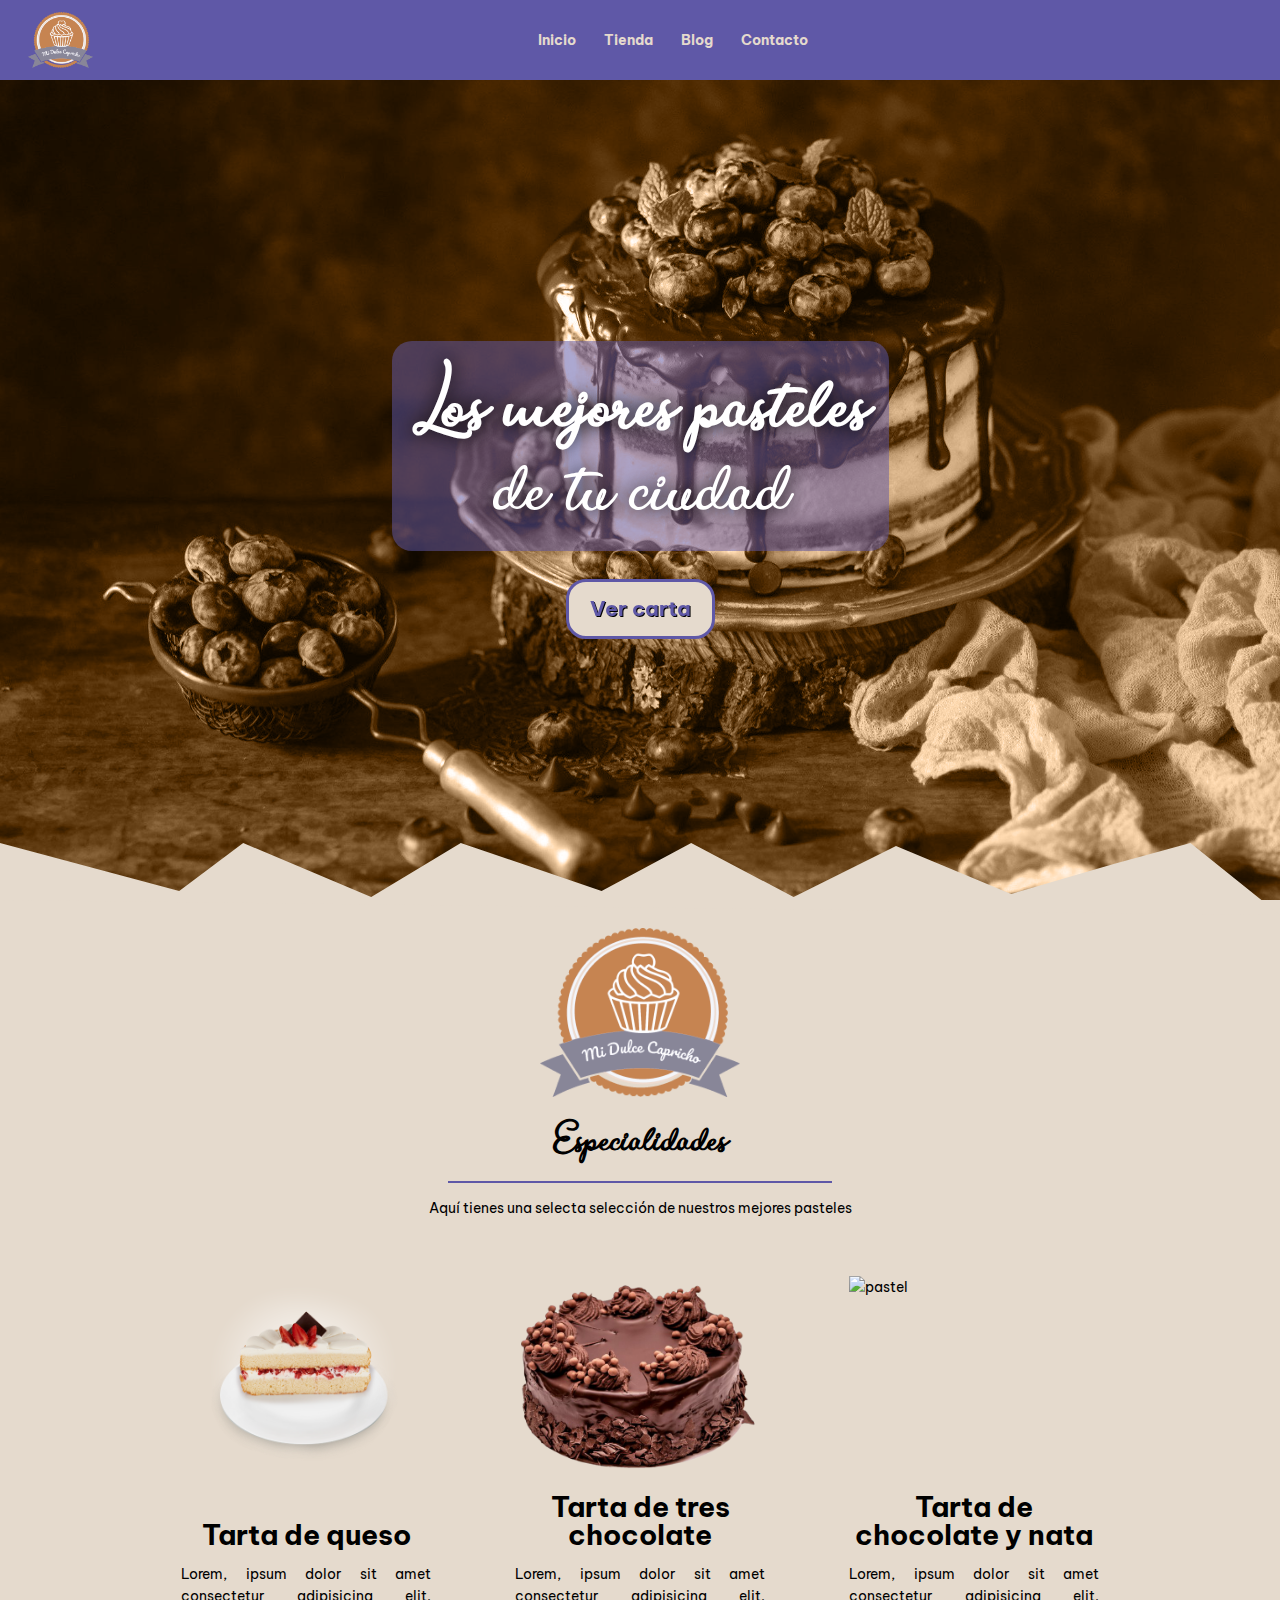
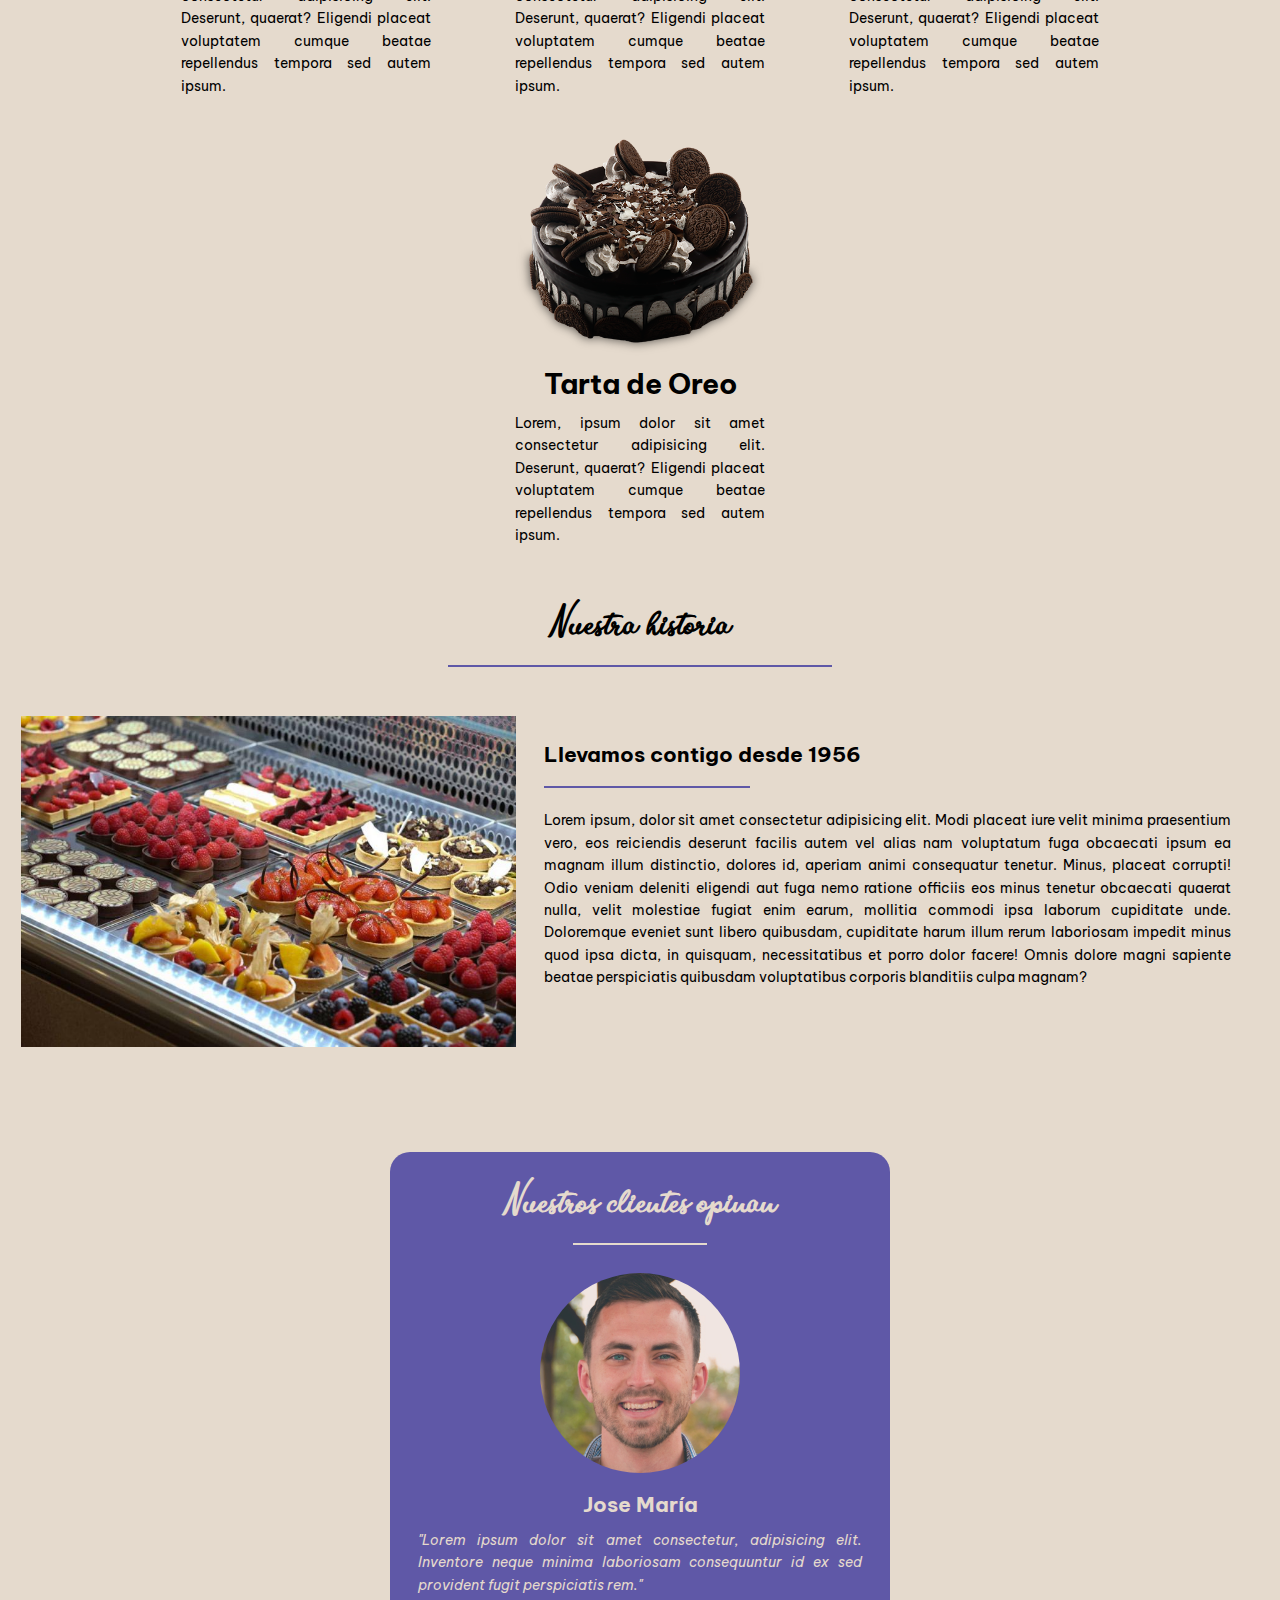
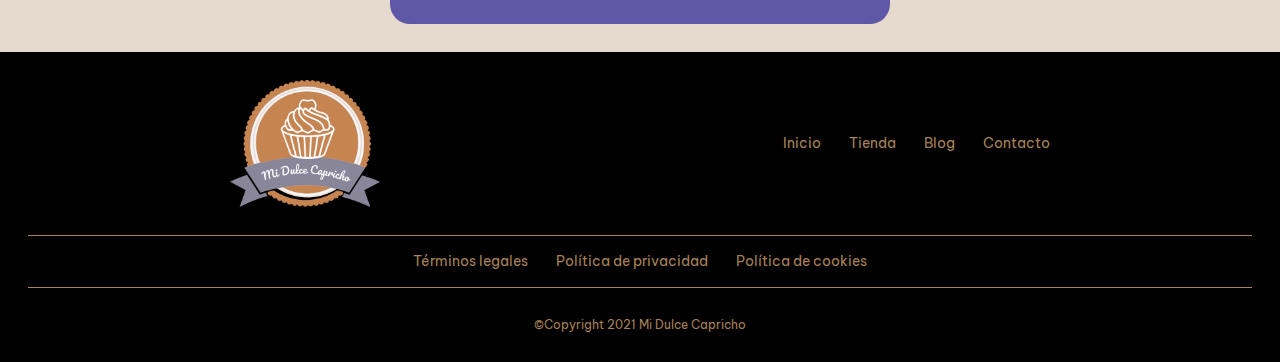
==== index.html @ 6b5871b7 "Add files via upload" ====
<!DOCTYPE html>
<html lang="es">
<head>
    <meta charset="UTF-8">
    <meta http-equiv="X-UA-Compatible" content="IE=edge">
    <meta name="viewport" content="width=device-width, initial-scale=1.0">
    <title>Mi Dulce Capricho - Los mejores pasteles de tu ciudad</title>
    <link rel="stylesheet" href="https://cdnjs.cloudflare.com/ajax/libs/font-awesome/6.0.0-beta3/css/all.min.css" integrity="sha512-Fo3rlrZj/k7ujTnHg4CGR2D7kSs0v4LLanw2qksYuRlEzO+tcaEPQogQ0KaoGN26/zrn20ImR1DfuLWnOo7aBA==" crossorigin="anonymous" referrerpolicy="no-referrer" />
    <link rel="stylesheet" href="css/style.css">
    <link rel="icon" href="assets/img/logo.png" type="image/png"/>
    <script type="text/javascript" src="js/app.js" defer></script>
</head>
<body>

    <!-- HEADER -->
    <header>
        <a href="#">
            <img src="assets/img/logo.png" alt="Logo de la web">
        </a> 
        <div class="hamburguesa">
            <span></span>
        </div>
        <nav>
            <ul>
                <li><a href="#">Inicio</a></li>
                <li><a href="paginas/tienda.html">Tienda</a></li>
                <li><a href="paginas/blog.html">Blog</a></li>
                <li><a href="paginas/contacto.html">Contacto</a></li>
            </ul>
        </nav>
        <i class="fas fa-shopping-bag"></i>
    </header>

    <!-- MAIN -->
    <main>

        <!-- BANNER -->
        <section id="banner">
            <div id="contenido_banner">
                <div class="titulos">
                    <h1>Los mejores pasteles <span>de tu ciudad</span></h1>
                </div> 
                <a href="#">Ver carta</a>
            </div>
            <div class="slide1"></div>
            <div class="slide2"></div>
            <div class="slide3"></div>
        </section>

        <!-- ESPECIALIDADES -->
        <section id="especialidades">
            <div class="efectoBorde"></div>
            <img src="assets/img/logo.png" alt="logo">
            <h2>Especialidades</h2>
            <p>Aquí tienes una selecta selección de nuestros mejores pasteles</p>
            <div id="pasteles">
                <div class="pastel">
                    <img src="assets/img/png/pastel1.png" alt="pastel">
                    <h3>Tarta de queso</h3>
                    <p>Lorem, ipsum dolor sit amet consectetur adipisicing elit. Deserunt, quaerat? Eligendi placeat voluptatem cumque beatae repellendus tempora sed autem ipsum.</p>
                </div>
                <div class="pastel">
                    <img src="assets/img/png/pastel2.png" alt="pastel">
                    <h3>Tarta de tres chocolate</h3>
                    <p>Lorem, ipsum dolor sit amet consectetur adipisicing elit. Deserunt, quaerat? Eligendi placeat voluptatem cumque beatae repellendus tempora sed autem ipsum.</p>
                </div>
                <div class="pastel">
                    <img src="assets/img/png/pastel3.png" alt="pastel">
                    <h3>Tarta de chocolate y nata</h3>
                    <p>Lorem, ipsum dolor sit amet consectetur adipisicing elit. Deserunt, quaerat? Eligendi placeat voluptatem cumque beatae repellendus tempora sed autem ipsum.</p>
                </div>
                <div class="pastel">
                    <img src="assets/img/png/pastel4.png" alt="pastel">
                    <h3>Tarta de Oreo</h3>
                    <p>Lorem, ipsum dolor sit amet consectetur adipisicing elit. Deserunt, quaerat? Eligendi placeat voluptatem cumque beatae repellendus tempora sed autem ipsum.</p>
                </div>
            </div>
        </section>

        <!-- HISTORIA -->
        <section id="historia">
            <h2>Nuestra historia</h2>
            <div id="explicacionHistoria">
                <img src="assets/img/jpg/banner6.jpg" alt="pastelería por fuera">
                <div id="contenidoHistoria">
                    <h3>Llevamos contigo desde 1956</h3>
                    <p>Lorem ipsum, dolor sit amet consectetur adipisicing elit. Modi placeat iure velit minima praesentium vero, eos reiciendis deserunt facilis autem vel alias nam voluptatum fuga obcaecati ipsum ea magnam illum distinctio, dolores id, aperiam animi consequatur tenetur. Minus, placeat corrupti! Odio veniam deleniti eligendi aut fuga nemo ratione officiis eos minus tenetur obcaecati quaerat nulla, velit molestiae fugiat enim earum, mollitia commodi ipsa laborum cupiditate unde. Doloremque eveniet sunt libero quibusdam, cupiditate harum illum rerum laboriosam impedit minus quod ipsa dicta, in quisquam, necessitatibus et porro dolor facere! Omnis dolore magni sapiente beatae perspiciatis quibusdam voluptatibus corporis blanditiis culpa magnam?</p>
                </div>
            </div>
        </section>

        <!-- TESTIMONIOS -->
        <section id="testimonios">
            <div>
                <h2>Nuestros clientes opinan</h2>
                <div class="fotoCliente">
                    <i class="fas fa-caret-left"></i>
                    <img src="assets/img/jpg/cliente1.jpg" alt="cliente1">
                    <i class="fas fa-caret-right"></i>
                </div>
                <h3>Jose María</h3>
                <p>"Lorem ipsum dolor sit amet consectetur, adipisicing elit. Inventore neque minima laboriosam consequuntur id ex sed provident fugit perspiciatis rem."</p>
            </div>     
        </section>
    </main>

   <!-- FOOTER -->
   <footer>
    <div>
        <img src="assets/img/logo.png" alt="logo">
        <ul>
            <li><a href="#">Inicio</a></li>
            <li><a href="paginas/tienda.html">Tienda</a></li>
            <li><a href="paginas/blog.html">Blog</a></li>
            <li><a href="paginas/contacto.html">Contacto</a></li>
        </ul>
    </div>
    <div>
        <ul>
            <li><a href="#">Términos legales</a></li>
            <li><a href="#">Política de privacidad</a></li>
            <li><a href="#">Política de cookies</a></li>
        </ul>
    </div>
   <div>
       <small>&copy;Copyright 2021 Mi Dulce Capricho</small>
   </div>
</footer>
</body>
</html>
---- css/style.css ----
/* IMPORTACION */
@import url('https://fonts.googleapis.com/css2?family=Be+Vietnam+Pro:ital,wght@0,400;0,700;1,300&display=swap');
@font-face {
    font-family: "Bite Chocolate";
    src: url("./fonts/BiteChocolate-2RGl.ttf");
}

/* VARIABLES */
:root{
    --principal: hsl(32, 31%, 50%);
    --principal-claro: hsl(32, 31%, 85%);
    --secundario: hsl(245, 31%, 50%);
    --secundario-claro: hsl(245, 31%, 85%);
}

/* RESETEO */
*,*::before,*::after{
    margin: 0;
    padding: 0;
    box-sizing: border-box;
}

/* GENERAL */
html,body {
    font-family: 'Be Vietnam Pro', sans-serif;
    font-size: 16px;
    line-height: 1.6;
}

@media only screen and (min-width: 768px) {
  html,body{
    font-size: 14px;
  }
}

a {
    text-decoration: none;
}

li{
    list-style: none;
}

img{
    display: block;
    max-width: 100%;
    height: auto;
    width: 100%;
    object-fit: cover;
}

h1,h2,h3,h4,h5,h6{
    line-height: 1;
}

h1,h2{
    font-family: "Bite Chocolate", cursive;
    line-height: 2;
}

/* HEADER */
header{
    height: 80px;
    display: flex;
    justify-content: space-between;
    align-items: center;
    padding: 0 2em;
    background-color: var(--secundario);
    z-index: 999;
    position: sticky;
    top: 0;
    width: 100%;
}

header img{
    width: 65px;
}

header i{
    color: var(--principal-claro);
    font-size: 2em;
}

header .hamburguesa{
    width: 65px;
    order: 1;
}

header .hamburguesa span{
    margin: 0 auto;
    width: 30px;
    height: 3px;
    background-color: var(--principal-claro);
    border-radius: 25px;
    position: relative;
    display: block;
    transition: all 300ms ease-in-out;
}

header .hamburguesa span::before{
    content: "";
    width: 30px;
    height: 3px;
    background-color: var(--principal-claro);
    border-radius: 25px;
    display: block;
    position: absolute;
    top: -8px;
    transition: all 300ms ease-in-out;
}

header .hamburguesa span::after{
    content: "";
    width: 30px;
    height: 3px;
    background-color: var(--principal-claro);
    border-radius: 25px;
    display: block;
    position: absolute;
    top: 8px;
    transition: all 300ms ease-in-out;
}

header .hamburguesa span.mostrar{
    background-color: var(--secundario);
}

header .hamburguesa span.mostrar::after{
    transform: rotate(45deg);
    top: 0px;
}

header .hamburguesa span.mostrar::before{
    transform: rotate(-45deg);
    top: 0px;
}

header nav{
    display: block;
    position: absolute;
    left: -800px;
    top: 80px;
    background-color: var(--secundario);
    width: 100%;
    transition: all 500ms ease-in-out;
}

header nav.mostrar{
    left: 0;
}

header li{
    text-align: center;
    margin: 2em 0;
}

header li a{
    color: var(--secundario);
    color: var(--principal-claro);
    font-weight: bold;
} 

/* ARREGLAR TRANSICIONES CUANDO VOY CAMBIANDO TAMAÑO PANTALLA EN TOGGLE Y NAV */

@media only screen and (min-width: 769px) {
    header .hamburguesa{
        display: none;
    }

    header nav{
        display: block;
        position: static;
        background-color: transparent;
        width: auto;
    }

    header ul{
        display: flex;
        align-items: center;
        justify-content: center;
        gap: 2em;
    }

    header li a{
        color: var(--principal-claro);
        font-weight: bold;
    } 
    
}

/* MAIN */
main{
    background-color: var(--principal-claro);
}

/* BANNER */
#banner{
    position: relative;
    height: calc(100vh - 80px);
}

#banner #contenido_banner{
    position: absolute;
    z-index: 50;
    top: 0;
    bottom:0;
    left: 0;
    right: 0; 
    margin:0 auto;
    display: flex;
    justify-content: center;
    align-items: center;
    flex-direction: column;
    gap:2em;
}

#banner .titulos{
    color: white;
    text-shadow: 0px 0px 20px black;
    background-color: hsla(245, 31%, 50%, 0.521);
    padding: 1.5em;
    text-align: center;
    gap: 2em;
    width: max-content;
    border-radius: 20px;
}

#banner .titulos span{
    display: block;
    font-weight: normal;
}

#banner a{
    background-color: var(--principal-claro);
    text-align: center;
    padding: .5em 1em;
    color: var(--secundario);
    border-radius: 20px;
    border: 3px solid var(--secundario);
    font-weight: bold;
    font-size: 1.5em;
    text-shadow: 1px 1px 0px black;
    transition: all 300ms ease-in-out
}

#banner a:hover{

    transform: scale(1.1);
}

.slide1,.slide2,.slide3{
    position: absolute;
    width: 100%;
    height: 100%;
}

.slide1{
    background: var(--principal) url("../assets/img/jpg/banner1.jpg") no-repeat center center / cover;
    animation: fade1 20s infinite;
    background-blend-mode: luminosity;
    backdrop-filter: blur(5px);
    
}

.slide2{
    background: var(--principal) url("../assets/img/jpg/banner2.jpg") no-repeat center center / cover;
    animation: fade2 20s infinite;
    background-blend-mode: luminosity;
    backdrop-filter: blur(5px);
}

.slide3{
    background: var(--principal) url("../assets/img/jpg/banner3.jpg") no-repeat center center / cover;
    animation: fade3 20s infinite;
    background-blend-mode: luminosity;
    backdrop-filter: blur(5px);
}

@keyframes fade1 {
    0%{
        opacity: 1;
    }
    25%{
        opacity: 0;
    }
    75%{
        opacity: 0;
    }
    100%{
        opacity: 1;
    }
}

@keyframes fade2 {
    0%{
        opacity: 0;
    }
    25%{
        opacity: 1;
    }
    75%{
        opacity: 0;
    }
    100%{
        opacity: 0;
    }
}

@keyframes fade3 {
    0%{
        opacity: 0;
    }
    25%{
        opacity: 0;
    }
    75%{
        opacity: 1;
    }
    100%{
        opacity: 0;
    }
}

@media only screen and (min-width: 768px) {

    #banner .titulos h1{
        font-size: 3em;
    }

    #banner .titulos h3{
        font-size: 2em;
    }

}

/* ESPECIALIDADES */
#especialidades{
    background-color: var(--principal-claro);
    position: relative; 

}

#especialidades .efectoBorde{
    position: absolute;
    height: 300px;
    background-color:var(--principal-claro);
    z-index: 10;
    clip-path: polygon(100% 24%, 0% 19%, 0% 0%, 14% 16%, 19% 0%, 29% 18%, 36% 0%, 47% 16%, 54% 0%, 62% 18%, 70% 1%, 79% 17%, 87% 7%, 93% 0%);
    width: 100%;
    top: -57px;
}

#especialidades>img{
    width: 200px;
    margin: 0 auto;
    padding-top: 2em;
}

#especialidades>h2{
    margin-top: 1em;
    text-align: center;
}

#especialidades>h2::after{
    content: "";
    display: block;
    height: 2px;
    width: 30%;
    background-color: var(--secundario);
    margin: 1em auto 0;
}

#especialidades>p{
    padding: 1em 2em 2em;
    text-align: center;
}

#especialidades #pasteles{
    padding: 2em;
    display: flex;
    justify-content: center;
    align-items: center;
    gap: 3em 6em;
    flex-direction: row;
    flex-wrap: wrap;
    max-width: 1400px;
    margin: 0 auto;
}

#especialidades .pastel{
    width: 250px;
    align-self: normal;
    display: flex;
    justify-content: flex-end;
    align-items: center;
    flex-direction: column;
}

#especialidades .pastel img{
    margin-bottom: auto;
}

#especialidades h3{
    text-align: center;
    font-size: 2em;
    margin-top: .5em;
}

#especialidades .pastel p{
    text-align: justify;
    margin-top: 1em;
}

/* HISTORIA */
#historia{
    background-color: var(--principal-claro);
    padding: 2em 0; 
}

#historia>h2{
    text-align: center;
}

#historia>h2::after{
    content: "";
    display: block;
    height: 2px;
    width: 30%;
    background-color: var(--secundario);
    margin: 1em auto 0;
}

#historia #explicacionHistoria{
    padding: 1.5em;
    margin: 2em auto;
}

#historia #contenidoHistoria{
    margin-top: 2em;
    text-align: justify;
}


#historia #contenidoHistoria h3{
    margin-bottom: 1em;
    font-size: 1.5em;
}

#historia #contenidoHistoria h3::after{
    content: "";
    display: block;
    height: 2px;
    width: 30%;
    background-color: var(--secundario);
    margin-top: 1em;
}


@media only screen and (min-width: 768px) {
    #historia #explicacionHistoria{
        max-width: 1400px;
        display: flex;
        justify-content: center;
        align-items: center;
    }

    #historia #explicacionHistoria img{
        width: 40%;
    }

    #historia #contenidoHistoria{
        padding: 0 2em;
        align-self: flex-start;
    }
}

/* TESTIMONIOS */
#testimonios{
    background-color: var(--principal-claro);
    padding: 2em 0;
}

#testimonios>div{
    background-color: var(--secundario);
    padding: 2em;
    max-width: 500px;
    margin: 0 auto;
    border-radius: 20px;
}

#testimonios>div>h2{
    text-align: center;
    color: var(--principal-claro);
}

#testimonios>div>h2::after{
    content: "";
    display: block;
    height: 2px;
    width: 30%;
    background-color: var(--principal-claro);
    margin: 1em auto 0;
}

#testimonios>div .fotoCliente{
    display: flex;
    justify-content: space-around;
    align-items: center;
    margin: 2em auto 1.5em;
}

#testimonios>div .fotoCliente i{
    font-size: 3em;
    color: var(--principal-claro);
}

#testimonios>div img{
    width: 200px;
    border-radius: 50%;
}

#testimonios>div h3{
    text-align: center;
    font-size: 1.5em; 
    color: var(--principal-claro);
}

#testimonios>div p{
    text-align: justify;
    font-style: italic;
    margin-top: 1em;
    color: var(--principal-claro);
}

/* CONTACTO */
#contacto{
    max-width: 1400px;
    margin: 0 auto;
    padding: 4em 0;
}

#contacto h1{
    text-align: center;
    font-size: 3em;
}

#contacto>p{
    text-align: center;
    margin-bottom: 2em;
}

#contacto>div{
    display: flex;
    justify-content: space-between;
    align-items: flex-start;
    flex-wrap: wrap;
}

#contacto form{
    flex: 2;
    padding: 2em;
    border: solid 1px var(--principal);
    margin: 0 1em;
    min-width: 300px;
}

#contacto form div{
    display: flex;
    justify-content: space-between;
    align-items: flex-start;
    margin: 1em 0;
}

#contacto form input,#contacto form textarea{
    flex: 3;
    outline: none;
    padding: .5em;
}

#contacto form label{
    flex: 1;
}

#contacto form>input{
    display: block;
    margin:0 auto;
    width: 80%;
    padding: .5em;
    color: var(--principal-claro);
    background-color: var(--principal);
    font-weight: bold;
    text-transform: uppercase;
    border: solid 1px black;
    text-shadow: 0px 0px 2px black;
    cursor: pointer;
}

#contacto form>input:hover{
    background-color: hsl(32, 31%, 25%);
}

#contacto .contactanos{
    flex: 1;
    padding: 2em;
    display: flex;
    flex-direction: column;
    align-items: flex-start;
    justify-content: center;
    gap: 2em;
}

#contacto .contactanos h2::after{
    content: "";
    display: block;
    height: 2px;
    width: 100%;
    background-color: var(--secundario);
    margin-top: .5em;
}

@media only screen and (max-width: 769px) {
    #contacto form div{
        flex-direction: column;
    }

    #contacto form input,#contacto form textarea{
        width: 100%;
    }

    #contacto form{
        padding: 1em;
    }
}

/* MAPA */
#mapa{
    padding: 2em 1em;
    display: flex;
    justify-content: center;
    align-items: center;
    gap: 3em;
    flex-direction: column;
}

#mapa h2{
    font-size: 4em;
    text-align: center;
}

#mapa i{
    font-size: 6em;
    color: var(--principal);
    animation: senalar 2s infinite;
}

#mapa iframe{
    width: 70%;
}

@keyframes senalar {
    0%{
        transform: translateY(0px);
    }
    50%{
        transform: translateY(10px);
    }
    100%{
        transform: translateY(0px);
    }
}

@media only screen and (max-width: 769px) {
    #mapa h2{
        font-size: 2em;
        text-align: center;
    }
    
    #mapa iframe{
        width: 90%;
    }
}

/* FOOTER */
footer{
    background-color: black;
    padding: 2em;
}

footer>div{
    display: flex;
    justify-content: space-around;
    align-items: center;
}

footer>div:nth-child(2){
    border-top:solid 1px var(--principal);
    border-bottom:solid 1px var(--principal);
    padding: 1em;
    margin: 2em 0;
}

footer ul{
    display: flex;
    justify-content: center;
    align-items: center;
    gap: 2em;
}

footer ul a{
    color: var(--principal);
}

footer img{
    width: 150px;
}

footer small{
    color: var(--principal);
}

@media only screen and (max-width: 769px) {
    footer>div{
        flex-direction: column;
        gap: 2em;
    }
}
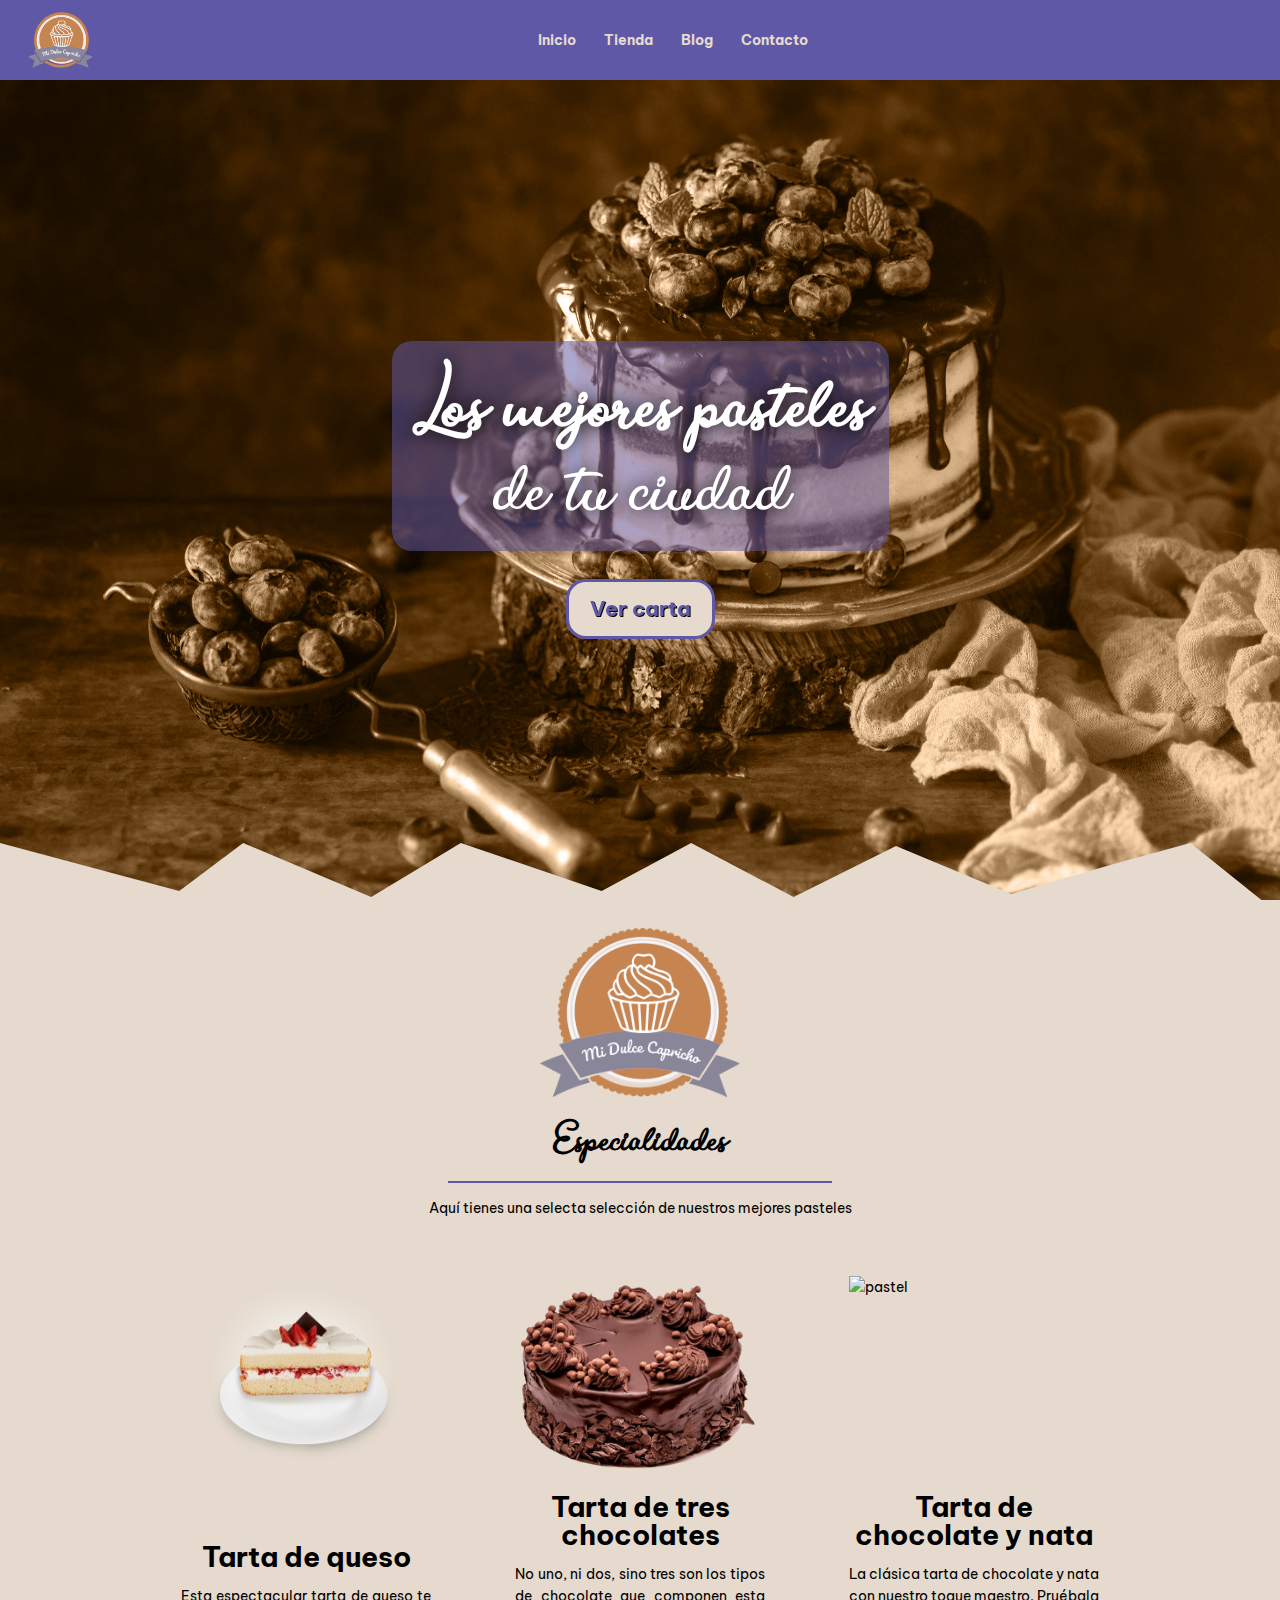
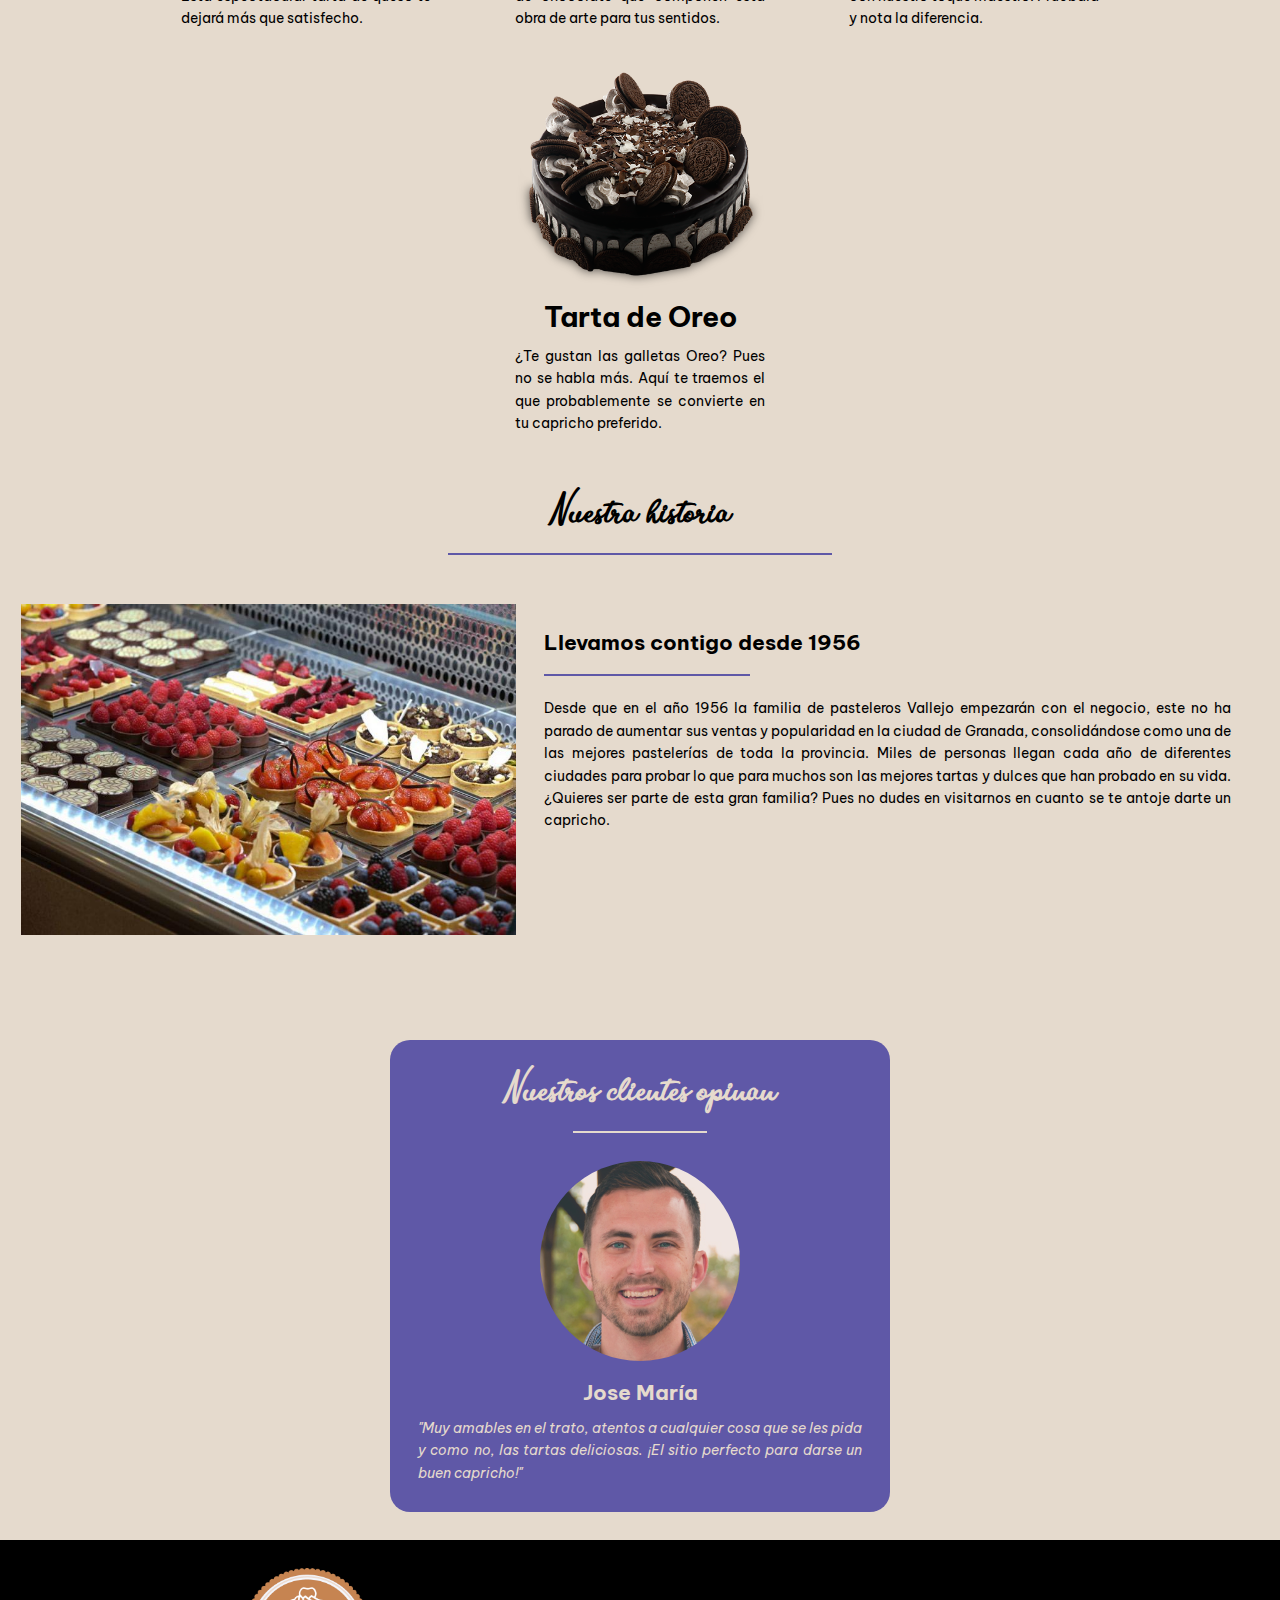
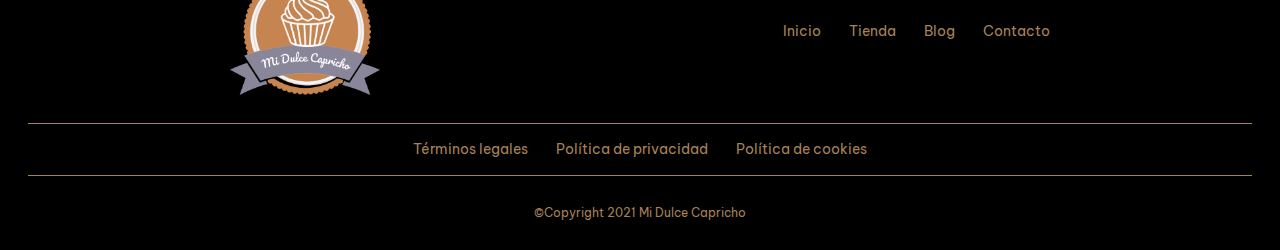
==== commit fe1013ce: "Add files via upload" ====
--- a/index.html
+++ b/index.html
@@ -40,7 +40,7 @@
                 <div class="titulos">
                     <h1>Los mejores pasteles <span>de tu ciudad</span></h1>
                 </div> 
-                <a href="#">Ver carta</a>
+                <a href="paginas/tienda.html">Ver carta</a>
             </div>
             <div class="slide1"></div>
             <div class="slide2"></div>
@@ -57,22 +57,22 @@
                 <div class="pastel">
                     <img src="assets/img/png/pastel1.png" alt="pastel">
                     <h3>Tarta de queso</h3>
-                    <p>Lorem, ipsum dolor sit amet consectetur adipisicing elit. Deserunt, quaerat? Eligendi placeat voluptatem cumque beatae repellendus tempora sed autem ipsum.</p>
+                    <p>Esta espectacular tarta de queso te dejará más que satisfecho.</p>
                 </div>
                 <div class="pastel">
                     <img src="assets/img/png/pastel2.png" alt="pastel">
-                    <h3>Tarta de tres chocolate</h3>
-                    <p>Lorem, ipsum dolor sit amet consectetur adipisicing elit. Deserunt, quaerat? Eligendi placeat voluptatem cumque beatae repellendus tempora sed autem ipsum.</p>
+                    <h3>Tarta de tres chocolates</h3>
+                    <p>No uno, ni dos, sino tres son los tipos de chocolate que componen esta obra de arte para tus sentidos.</p>
                 </div>
                 <div class="pastel">
                     <img src="assets/img/png/pastel3.png" alt="pastel">
                     <h3>Tarta de chocolate y nata</h3>
-                    <p>Lorem, ipsum dolor sit amet consectetur adipisicing elit. Deserunt, quaerat? Eligendi placeat voluptatem cumque beatae repellendus tempora sed autem ipsum.</p>
+                    <p>La clásica tarta de chocolate y nata con nuestro toque maestro. Pruébala y nota la diferencia.</p>
                 </div>
                 <div class="pastel">
                     <img src="assets/img/png/pastel4.png" alt="pastel">
                     <h3>Tarta de Oreo</h3>
-                    <p>Lorem, ipsum dolor sit amet consectetur adipisicing elit. Deserunt, quaerat? Eligendi placeat voluptatem cumque beatae repellendus tempora sed autem ipsum.</p>
+                    <p>¿Te gustan las galletas Oreo? Pues no se habla más. Aquí te traemos el que probablemente se convierte en tu capricho preferido.</p>
                 </div>
             </div>
         </section>
@@ -84,7 +84,7 @@
                 <img src="assets/img/jpg/banner6.jpg" alt="pastelería por fuera">
                 <div id="contenidoHistoria">
                     <h3>Llevamos contigo desde 1956</h3>
-                    <p>Lorem ipsum, dolor sit amet consectetur adipisicing elit. Modi placeat iure velit minima praesentium vero, eos reiciendis deserunt facilis autem vel alias nam voluptatum fuga obcaecati ipsum ea magnam illum distinctio, dolores id, aperiam animi consequatur tenetur. Minus, placeat corrupti! Odio veniam deleniti eligendi aut fuga nemo ratione officiis eos minus tenetur obcaecati quaerat nulla, velit molestiae fugiat enim earum, mollitia commodi ipsa laborum cupiditate unde. Doloremque eveniet sunt libero quibusdam, cupiditate harum illum rerum laboriosam impedit minus quod ipsa dicta, in quisquam, necessitatibus et porro dolor facere! Omnis dolore magni sapiente beatae perspiciatis quibusdam voluptatibus corporis blanditiis culpa magnam?</p>
+                    <p>Desde que en el año 1956 la familia de pasteleros Vallejo empezarán con el negocio, este no ha parado de aumentar sus ventas y popularidad en la ciudad de Granada, consolidándose como una de las mejores pastelerías de toda la provincia. Miles de personas llegan cada año de diferentes ciudades para probar lo que para muchos son las mejores tartas y dulces que han probado en su vida. ¿Quieres ser parte de esta gran familia? Pues no dudes en visitarnos en cuanto se te antoje darte un capricho.</p>
                 </div>
             </div>
         </section>
@@ -99,7 +99,7 @@
                     <i class="fas fa-caret-right"></i>
                 </div>
                 <h3>Jose María</h3>
-                <p>"Lorem ipsum dolor sit amet consectetur, adipisicing elit. Inventore neque minima laboriosam consequuntur id ex sed provident fugit perspiciatis rem."</p>
+                <p>"Muy amables en el trato, atentos a cualquier cosa que se les pida y como no, las tartas deliciosas. ¡El sitio perfecto para darse un buen capricho!"</p>
             </div>     
         </section>
     </main>
--- a/css/style.css
+++ b/css/style.css
@@ -79,6 +79,7 @@
 header i{
     color: var(--principal-claro);
     font-size: 2em;
+    cursor: pointer;
 }
 
 header .hamburguesa{
@@ -375,7 +376,7 @@
     text-align: center;
 }
 
-#especialidades #pasteles{
+#pasteles{
     padding: 2em;
     display: flex;
     justify-content: center;
@@ -387,7 +388,7 @@
     margin: 0 auto;
 }
 
-#especialidades .pastel{
+.pastel{
     width: 250px;
     align-self: normal;
     display: flex;
@@ -396,7 +397,7 @@
     flex-direction: column;
 }
 
-#especialidades .pastel img{
+.pastel img{
     margin-bottom: auto;
 }
 
@@ -406,7 +407,7 @@
     margin-top: .5em;
 }
 
-#especialidades .pastel p{
+.pastel p{
     text-align: justify;
     margin-top: 1em;
 }
@@ -723,4 +724,428 @@
         flex-direction: column;
         gap: 2em;
     }
-}+}
+
+/* BLOG */
+#blog{
+    max-width: 1400px;
+    margin: 0 auto;
+    padding: 4em 0;
+}
+
+#blog h1{
+    text-align: center;
+    font-size: 3em;
+}
+
+#blog>p{
+    margin: 2em 0 3em;
+    text-align: center;
+}
+
+#blog #entradas{
+    padding: 0 2em;
+    display: grid;
+    grid-template-columns: repeat(4, 1fr);
+    grid-template-areas: 
+                        "principal principal primero segundo"
+                        "principal principal tercero cuarto";
+    gap: 2em;
+}
+
+.principal{
+    grid-area: principal;
+    height: 650px;
+}
+
+.principal div{
+    background: url("../assets/img/jpg/banner1.jpg") no-repeat center center/cover;
+}
+
+.primero{
+    grid-area: primero;
+}
+
+.primero div{
+    background: url("../assets/img/jpg/banner2.jpg") no-repeat center center/cover;
+}
+
+.segundo{
+    grid-area: segundo;
+}
+
+.segundo div{
+    background: url("../assets/img/jpg/banner3.jpg") no-repeat center center/cover;
+}
+
+.tercero{
+    grid-area: tercero;
+}
+
+.tercero div{
+    background: url("../assets/img/jpg/banner4.jpg") no-repeat center center/cover;
+}
+
+.cuarto{
+    grid-area: cuarto;
+}
+
+.cuarto div{
+    background: url("../assets/img/jpg/banner5.jpg") no-repeat center center/cover;
+}
+
+#blog a{
+    padding: 1em 0;
+}
+
+#blog a div{
+    overflow:hidden;
+    position: relative;
+    height: 45%;
+    display: flex;
+    justify-content: center;
+    align-items: center;
+    flex-direction: column;
+}
+
+#blog a div span{
+    position: absolute;
+    bottom: -45px;
+    left: 0;
+    right: 0;
+    background-color: var(--principal);
+    color: white;
+    text-align: center;
+    padding: .5em 0;
+    transition: all 300ms ease-in-out;
+}
+
+#blog a:hover div span{
+    bottom: 0;
+}
+
+#blog a{
+    color: black;
+}
+
+#blog a h2{
+    margin: 1em 0;
+    font-size: 1em;
+}
+
+#blog a h2::after{
+    content: "";
+    display: block;
+    height: 2px;
+    width: 25%;
+    background-color: var(--secundario);
+    margin-top: .5em;
+}
+
+#blog a p{
+    text-align: justify;
+}
+
+#blog .paginacion{
+    display: flex;
+    justify-content: center;
+    align-items: center;
+    gap: 1em;
+    margin-top: 1.5em;
+}
+
+#blog .paginacion span{
+    width: 1.5em;
+    height: 1.5em;
+    border-radius: 50%;
+    background-color: var(--secundario);
+    color: white;
+    text-align: center;
+    cursor: pointer;
+}
+
+#blog .paginacion span:hover{
+    background-color: hsl(245, 31%, 25%);
+}
+
+#blog .paginacion span:first-child{
+    background-color: hsl(245, 31%, 25%);
+}
+
+@media only screen and (max-width: 1140px) {
+    #blog #entradas{
+        grid-template-columns: repeat(2, 1fr);
+        grid-template-areas: 
+                            "principal principal"
+                            "principal principal"
+                            "primero segundo"
+                            "tercero cuarto";
+    }
+
+    #blog a{
+        height: 350px;
+    }
+
+    #blog a.principal{
+        min-height: 450px;
+        max-height: 100vh;
+    }
+}
+
+@media only screen and (max-width: 768px) {
+    #blog #entradas{
+        grid-template-columns: 1fr;
+        grid-template-areas: 
+                            "principal"
+                            "primero"
+                            "segundo"
+                            "tercero"
+                            "cuarto";
+    }
+
+    #blog a div span{
+        bottom: 0px;
+    }
+}
+
+/* ENTRADA */
+#entrada{
+    padding: 4em 0;
+}
+
+#entrada h1{
+    text-align: center;
+    font-size: 2em;
+}
+
+#entrada div{
+    border-radius: 25px;
+    background-color: white;
+    max-width: 900px;
+    margin: 4em auto;
+    padding: 2em;
+}
+
+#entrada img{
+    margin-bottom: 2em;
+}
+
+/* OTRAS ENTRADAS */
+#otrasEntradas{
+    padding: 0 2em 4em;
+}
+
+#otrasEntradas h2{
+    text-align: center;
+    font-size: 2em;
+    margin-bottom: 2em;
+}
+
+#otrasEntradas>div{
+    display: flex;
+    justify-content: center;
+    align-items: center;
+    flex-wrap: wrap;
+    gap: 3em;
+}
+
+#otrasEntradas>div a div{
+    overflow:hidden;
+    position: relative;
+    height: 250px;
+    display: flex;
+    justify-content: center;
+    align-items: center;
+    flex-direction: column;
+}
+
+#otrasEntradas>div a div span{
+    position: absolute;
+    bottom: -45px;
+    left: 0;
+    right: 0;
+    background-color: var(--principal);
+    color: white;
+    text-align: center;
+    padding: .5em 0;
+    transition: all 300ms ease-in-out;
+}
+
+#otrasEntradas>div a:hover div span{
+    bottom: 0;
+}
+
+#otrasEntradas>div a{
+    color: black;
+}
+
+#otrasEntradas>div a h3{
+    margin: 1em 0;
+    font-size: 1em; 
+    font-family: "Bite Chocolate", cursive;
+}
+
+#otrasEntradas>div a h3::after{
+    content: "";
+    display: block;
+    height: 2px;
+    width: 25%;
+    background-color: var(--secundario);
+    margin-top: .5em;
+}
+
+#otrasEntradas>div a p{
+    text-align: justify;
+}
+
+/* TIENDA */
+#tienda{
+    max-width: 1400px;
+    margin: 0 auto;
+    padding: 4em 2em;
+}
+
+#tienda h1{
+    font-size: 3em;
+    text-align: center;
+}
+
+#tienda h3{
+    text-align: center;
+    font-size: 2em;
+}
+
+.esconder { 
+    display: none;
+}
+
+.mostrar { 
+    display: inline-flex;
+}
+
+.filtros {
+    margin: 2em auto;
+    display: flex;
+    justify-content: center;
+    align-items: center;
+    gap: 2em;
+    background-color: var(--secundario);
+    border-radius: 15px;
+    width: max-content;
+    padding: .5em 1em;
+    color: var(--principal-claro);
+}
+
+.filtro::after{
+    content: "";
+    display: block;
+    height: 2px;
+    width: 0%;
+    background-color: var(--principal-claro);
+    margin: 0 auto;
+    transition: all 300ms ease-in-out;
+}
+
+.filtro:hover {
+    cursor: pointer;
+}
+
+.filtro:hover::after{
+    width: 100%;
+}
+
+#tienda .pastel{
+    cursor: pointer;
+}
+
+#tienda h4{
+    font-size: 3em;
+    color: var(--secundario);
+    margin: .5em 0;
+}
+
+#tienda .comprar{
+    margin-top: 80px;
+    position: fixed;
+    top: 0;
+    left: 0;
+    width: 100vw;
+    height: calc(100vh - 80px);
+    z-index: 800;
+    background-color: rgba(0,0,0,.8);
+    justify-content: center;
+    align-items: center;
+}
+
+#tienda .comprar>div{
+    border-radius: 20px;
+    background-color: var(--principal-claro);
+    display: flex;
+    justify-content: center;
+    align-items: center;
+    position: relative;
+    padding: 2em;
+}
+
+.comprar>div img{
+    width: 300px;
+}
+
+.comprar h3{
+    text-align: left !important;
+}
+
+.comprar a{
+    display: block;
+    background-color: var(--principal-claro);
+    text-align: center;
+    padding: .5em 1em;
+    color: var(--secundario);
+    border-radius: 20px;
+    border: 3px solid var(--secundario);
+    font-weight: bold;
+    font-size: 1.5em;
+    text-shadow: 1px 1px 0px black;
+    margin-top: 1.5em;
+    transition: all 300ms ease-in-out;
+}
+
+.comprar a:hover{
+    background-color: var(--secundario);
+    color: var(--principal-claro);
+}
+
+.comprar span{
+    position: absolute;
+    top: 10px;
+    right: 10px;
+    cursor: pointer;
+    font-size: 1.5em;
+}
+
+.no_ver{
+    display: none;
+}
+
+.ver{
+    display: flex;
+}
+
+
+@media only screen and (max-width: 768px) {
+    #tienda .comprar>div{
+        flex-direction: column;
+    }
+
+    #tienda .comprar>div img{
+        width: 150px;
+    }
+
+    #tienda .comprar>div h3{
+        font-size: 2em;
+    }
+
+    #tienda .comprar>div h4{
+        font-size: 2em;
+    }
+}
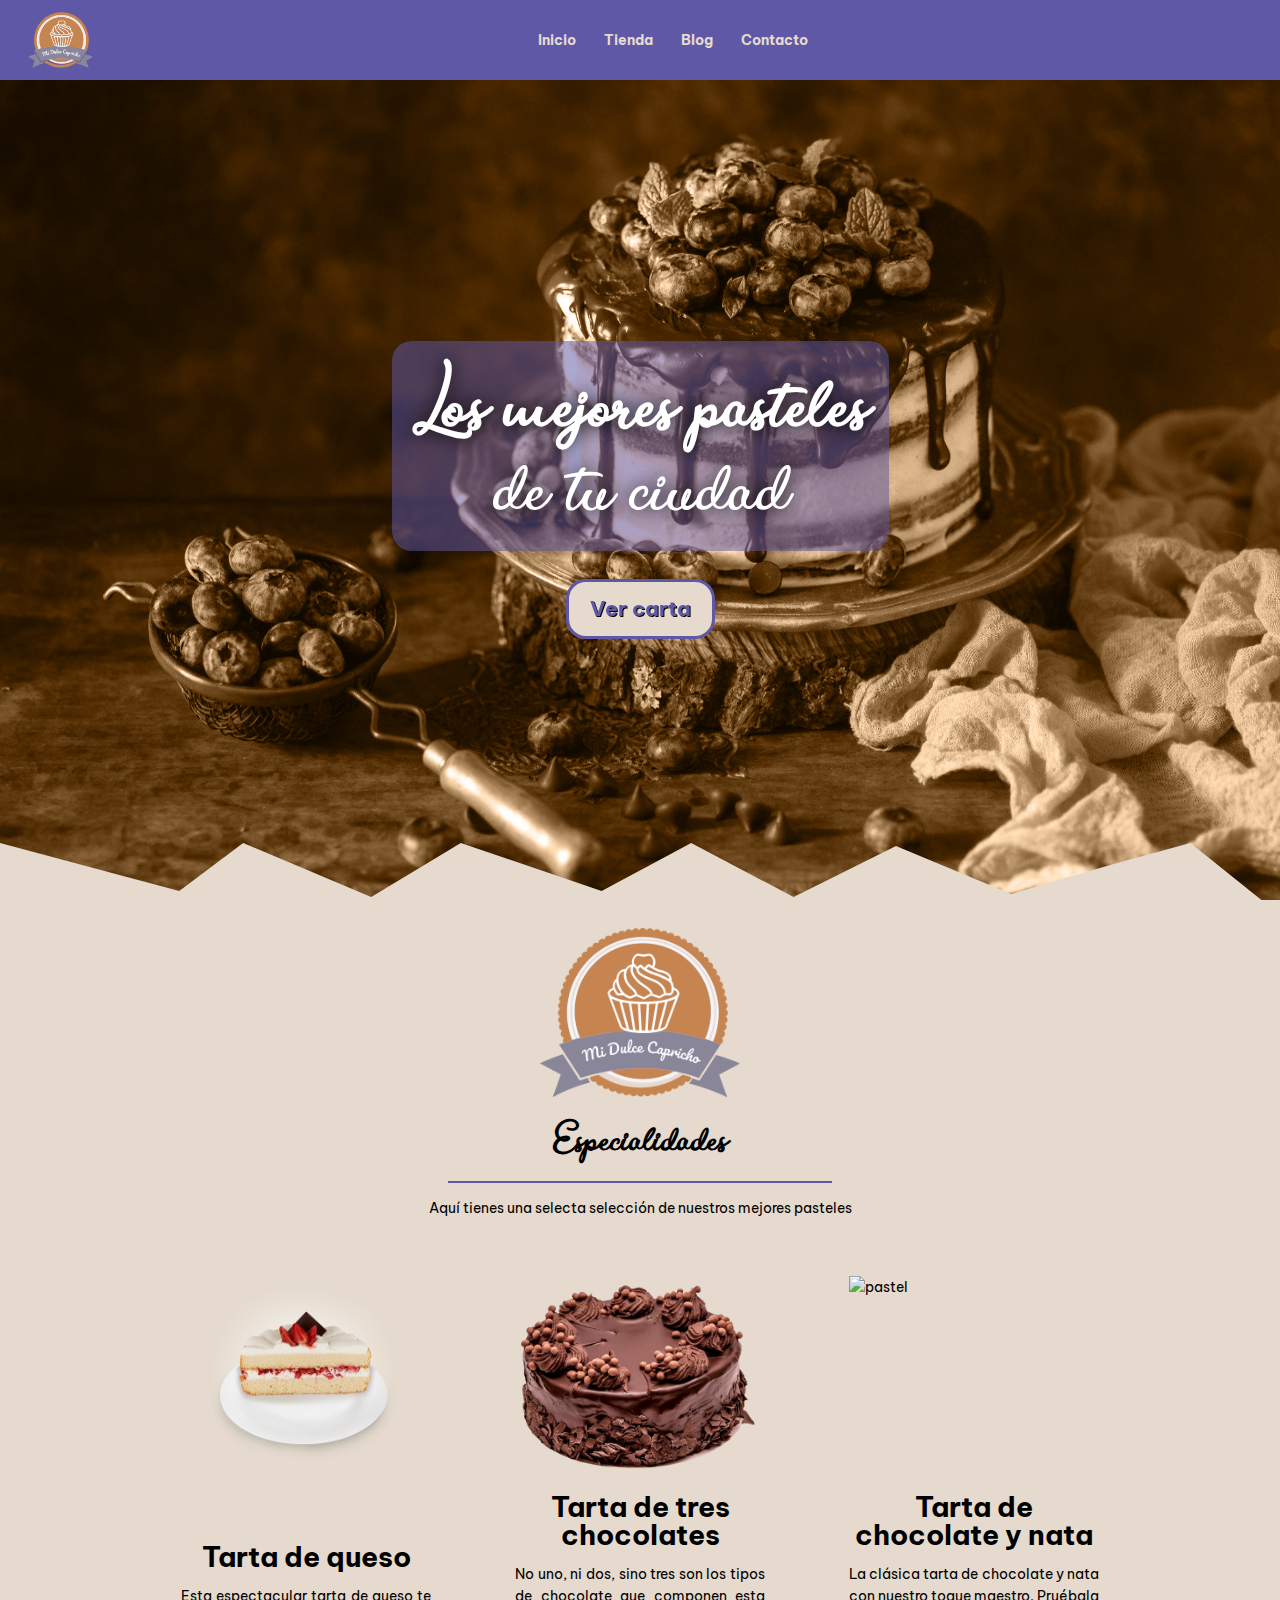
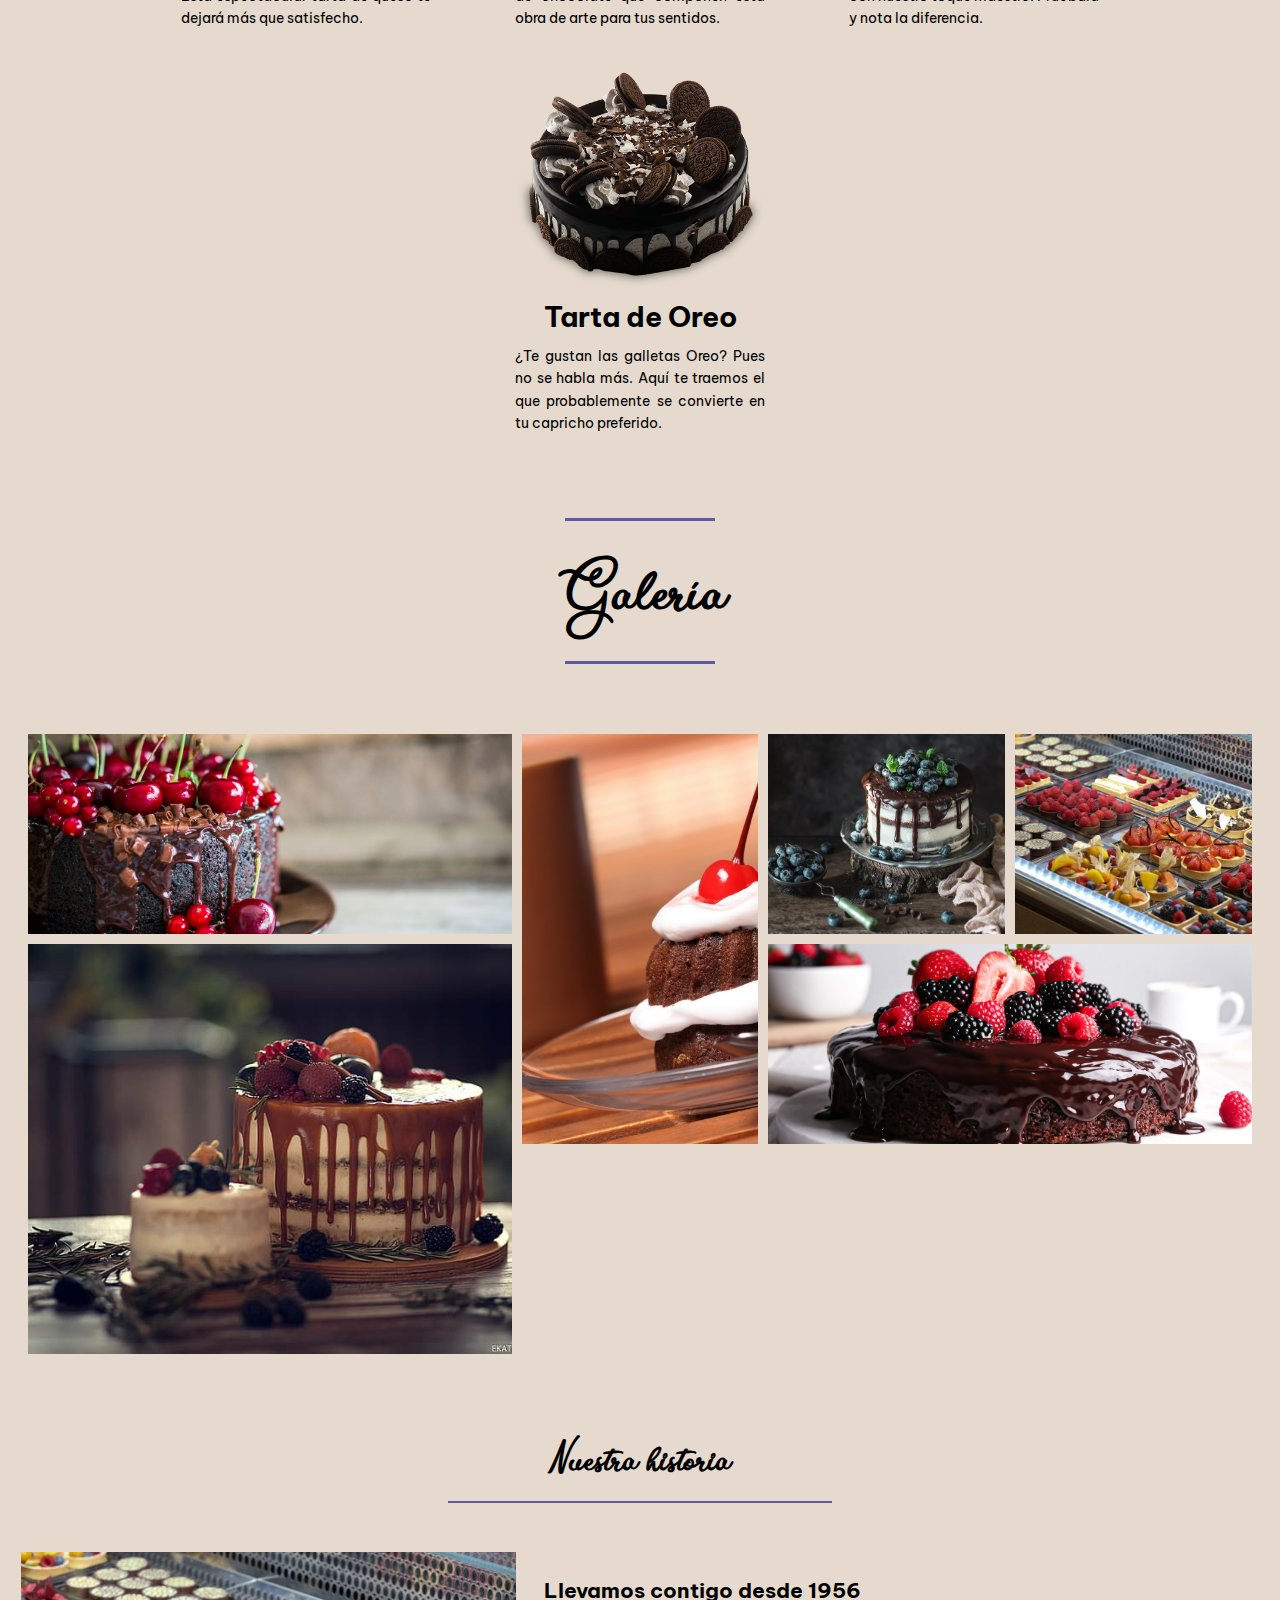
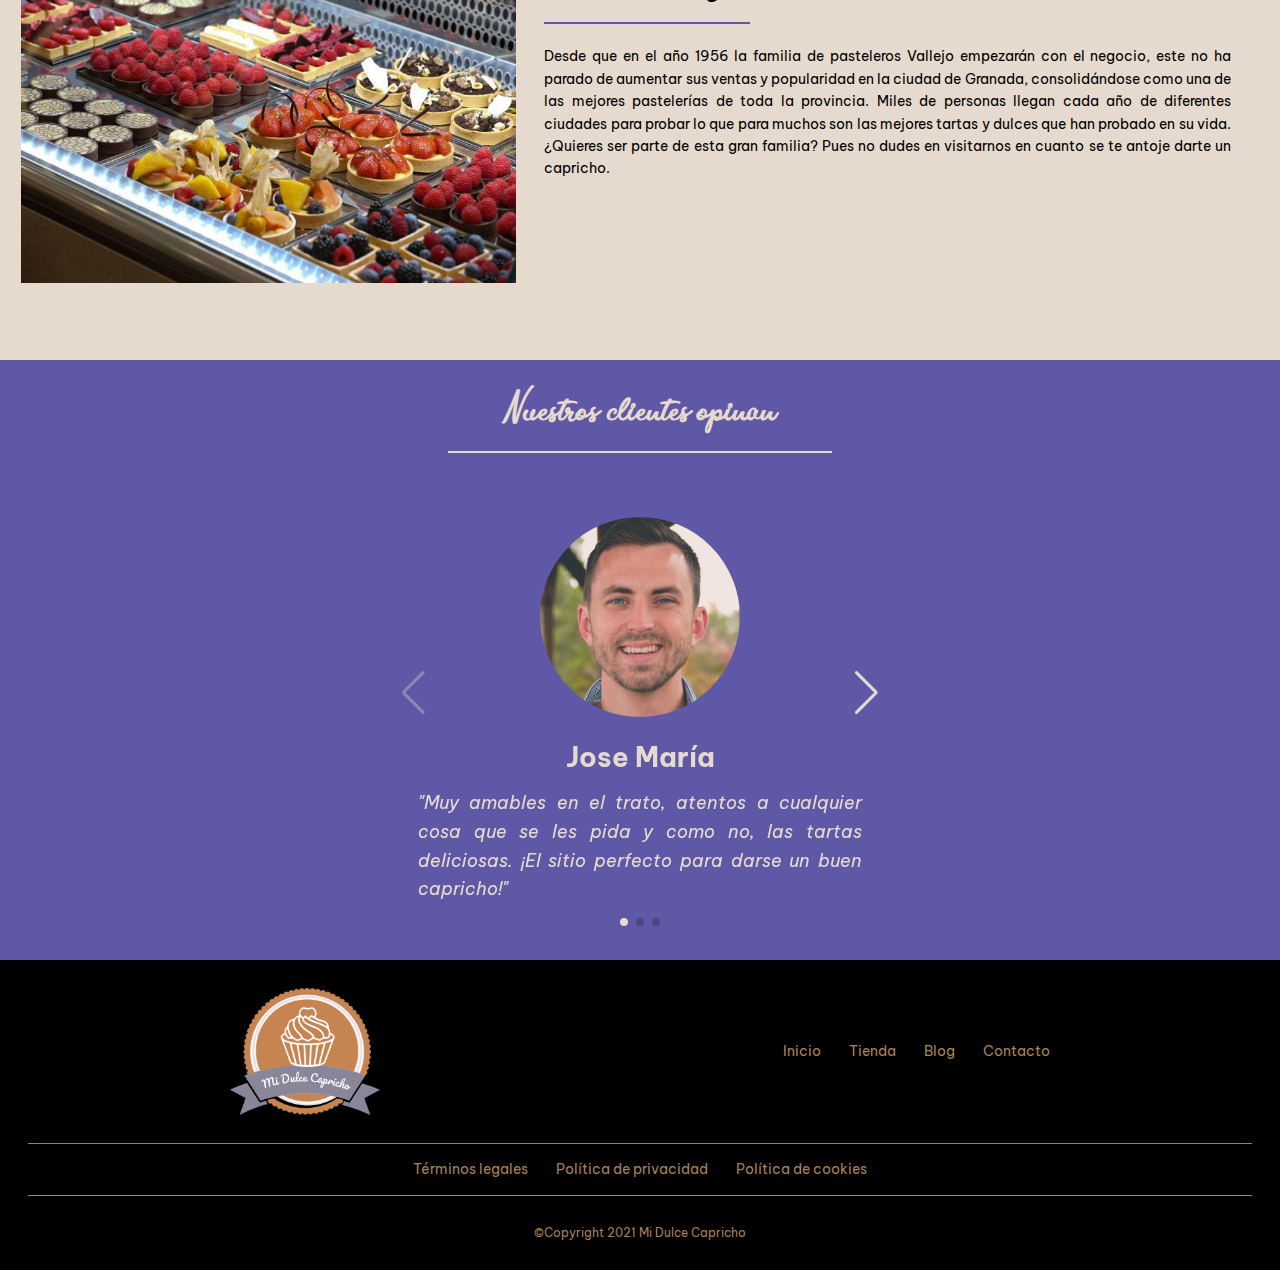
==== commit 57ddfe31: "Add files via upload" ====
--- a/index.html
+++ b/index.html
@@ -5,9 +5,13 @@
     <meta http-equiv="X-UA-Compatible" content="IE=edge">
     <meta name="viewport" content="width=device-width, initial-scale=1.0">
     <title>Mi Dulce Capricho - Los mejores pasteles de tu ciudad</title>
+    <link rel="stylesheet" href="https://unpkg.com/swiper/swiper-bundle.min.css"/>
     <link rel="stylesheet" href="https://cdnjs.cloudflare.com/ajax/libs/font-awesome/6.0.0-beta3/css/all.min.css" integrity="sha512-Fo3rlrZj/k7ujTnHg4CGR2D7kSs0v4LLanw2qksYuRlEzO+tcaEPQogQ0KaoGN26/zrn20ImR1DfuLWnOo7aBA==" crossorigin="anonymous" referrerpolicy="no-referrer" />
+    <link href="css/lightbox.min.css" rel="stylesheet"/>
     <link rel="stylesheet" href="css/style.css">
     <link rel="icon" href="assets/img/logo.png" type="image/png"/>
+    <script src="js/lightbox-plus-jquery.min.js"></script>
+    <script src="https://unpkg.com/swiper/swiper-bundle.min.js"></script>
     <script type="text/javascript" src="js/app.js" defer></script>
 </head>
 <body>
@@ -77,6 +81,19 @@
             </div>
         </section>
 
+        <!-- GALERÍA -->
+        <section id="galeria">
+            <h2>Galería</h2>
+            <div>
+            <a href="assets/img/jpg/banner1.jpg" class="ancho" data-lightbox="roadtrip" ></a>
+            <a href="assets/img/jpg/banner2.jpg" class="alto" data-lightbox="roadtrip" ></a>
+            <a href="assets/img/jpg/banner3.jpg" data-lightbox="roadtrip" ></a>
+            <a href="assets/img/jpg/banner4.jpg" class="alto ancho" data-lightbox="roadtrip" ></a>
+            <a href="assets/img/jpg/banner5.jpg" class="ancho" data-lightbox="roadtrip" ></a>
+            <a href="assets/img/jpg/banner6.jpg" data-lightbox="roadtrip" ></a>
+            </div>
+        </section>
+
         <!-- HISTORIA -->
         <section id="historia">
             <h2>Nuestra historia</h2>
@@ -91,15 +108,34 @@
 
         <!-- TESTIMONIOS -->
         <section id="testimonios">
-            <div>
-                <h2>Nuestros clientes opinan</h2>
-                <div class="fotoCliente">
-                    <i class="fas fa-caret-left"></i>
-                    <img src="assets/img/jpg/cliente1.jpg" alt="cliente1">
-                    <i class="fas fa-caret-right"></i>
-                </div>
-                <h3>Jose María</h3>
-                <p>"Muy amables en el trato, atentos a cualquier cosa que se les pida y como no, las tartas deliciosas. ¡El sitio perfecto para darse un buen capricho!"</p>
+            <h2>Nuestros clientes opinan</h2>
+            <div class="swiper mySwiper">
+                <div class="swiper-wrapper">
+                    <div class="swiper-slide">
+                        <div class="fotoCliente">
+                            <img src="assets/img/jpg/cliente1.jpg" alt="cliente1">
+                        </div>
+                        <h3>Jose María</h3>
+                        <p>"Muy amables en el trato, atentos a cualquier cosa que se les pida y como no, las tartas deliciosas. ¡El sitio perfecto para darse un buen capricho!"</p>
+                    </div>
+                    <div class="swiper-slide">
+                        <div class="fotoCliente">
+                            <img src="assets/img/jpg/cliente2.jpg" alt="cliente1">
+                        </div>
+                        <h3>Selena</h3>
+                        <p>"Me ha encantado la variedad de tartas y pasteles que hay. Gran experiencia"</p>
+                    </div>
+                    <div class="swiper-slide">
+                        <div class="fotoCliente">
+                            <img src="assets/img/jpg/cliente3.jpg" alt="cliente1">
+                        </div>
+                        <h3>Marcos</h3>
+                        <p>"Encargué una tarta para mi cumpleaños y fue exactamente como quería. ¡Conmigo ya tienen un cliente fijo!"</p>
+                    </div>
+                  </div>
+                  <div class="swiper-button-next"></div>
+                    <div class="swiper-button-prev"></div>
+                <div class="swiper-pagination"></div>
             </div>     
         </section>
     </main>
--- a/css/style.css
+++ b/css/style.css
@@ -122,16 +122,16 @@
     transition: all 300ms ease-in-out;
 }
 
-header .hamburguesa span.mostrar{
-    background-color: var(--secundario);
-}
-
-header .hamburguesa span.mostrar::after{
+header .hamburguesa span.aparecer{
+    background-color: var(--secundario);
+}
+
+header .hamburguesa span.aparecer::after{
     transform: rotate(45deg);
     top: 0px;
 }
 
-header .hamburguesa span.mostrar::before{
+header .hamburguesa span.aparecer::before{
     transform: rotate(-45deg);
     top: 0px;
 }
@@ -146,7 +146,7 @@
     transition: all 500ms ease-in-out;
 }
 
-header nav.mostrar{
+header nav.aparecer{
     left: 0;
 }
 
@@ -412,6 +412,90 @@
     margin-top: 1em;
 }
 
+/* GALERIA */
+#galeria{
+    padding: 4em 2em;
+    text-align: center;
+    max-width: 1400px;
+    margin: 0 auto;
+  }
+  
+  #galeria h2{
+    display: inline-block;
+    font-size: 2.5em;
+    margin-bottom: 2em;
+  }
+  
+  #galeria h2:after{
+    content: "";
+    display: block;
+    height: 3px;
+    width: 150px;
+    margin: 1em auto 0;
+    background-color: var(--secundario);
+  }
+
+  #galeria h2:before{
+    content: "";
+    display: block;
+    height: 3px;
+    width: 150px;
+    margin: 0 auto 1em;
+    background-color: var(--secundario);
+  }
+  
+  #galeria>div {
+    display: grid;
+    grid-template-columns: repeat(auto-fill, minmax(200px, 1fr));
+    grid-auto-rows: minmax(200px, auto);
+    gap: 10px;
+    grid-auto-flow: dense;
+  }
+  
+  #galeria>div>a:nth-child(1) {
+    background: url("../assets/img/jpg/banner1.jpg") no-repeat center center / cover;
+  }
+  
+  #galeria>div>a:nth-child(2) {
+    background: url("../assets/img/jpg/banner2.jpg") no-repeat center center / cover;
+  }
+  
+  #galeria>div>a:nth-child(3) {
+    background: url("../assets/img/jpg/banner3.jpg") no-repeat center center / cover;
+  }
+  
+  #galeria>div>a:nth-child(4) {
+    background: url("../assets/img/jpg/banner4.jpg") no-repeat center center / cover;
+  }
+  
+  #galeria>div>a:nth-child(5) {
+    background: url("../assets/img/jpg/banner5.jpg") no-repeat center center / cover;
+  }
+  
+  #galeria>div>a:nth-child(6) {
+    background: url("../assets/img/jpg/banner6.jpg") no-repeat center center / cover;
+  }
+  
+  #galeria>div>a {
+    grid-column: span 1;
+    grid-row: span 1;
+  }
+  
+  @media (min-width: 768px) {
+    #galeria>div>a {
+      grid-column: span 1;
+      grid-row: span 1;
+    }
+  
+    #galeria>div>a.ancho {
+      grid-column: span 2;
+    }
+  
+    #galeria>div>a.alto {
+      grid-row: span 2;
+    }
+  }
+
 /* HISTORIA */
 #historia{
     background-color: var(--principal-claro);
@@ -477,7 +561,7 @@
 
 /* TESTIMONIOS */
 #testimonios{
-    background-color: var(--principal-claro);
+    background-color: var(--secundario);
     padding: 2em 0;
 }
 
@@ -489,12 +573,12 @@
     border-radius: 20px;
 }
 
-#testimonios>div>h2{
+#testimonios h2{
     text-align: center;
     color: var(--principal-claro);
 }
 
-#testimonios>div>h2::after{
+#testimonios h2::after{
     content: "";
     display: block;
     height: 2px;
@@ -503,35 +587,86 @@
     margin: 1em auto 0;
 }
 
-#testimonios>div .fotoCliente{
+#testimonios .swiper-slide{
+    background-color: var(--secundario);
+    display: flex;
+    justify-content: center;
+    align-items: center;
+    flex-direction: column;
+}
+
+#testimonios .fotoCliente{
     display: flex;
     justify-content: space-around;
     align-items: center;
     margin: 2em auto 1.5em;
 }
 
-#testimonios>div .fotoCliente i{
+#testimonios .fotoCliente i{
     font-size: 3em;
     color: var(--principal-claro);
 }
 
-#testimonios>div img{
+#testimonios img{
     width: 200px;
+    height: 200px;
     border-radius: 50%;
 }
 
-#testimonios>div h3{
+#testimonios h3{
     text-align: center;
     font-size: 1.5em; 
     color: var(--principal-claro);
 }
 
-#testimonios>div p{
+#testimonios p{
     text-align: justify;
     font-style: italic;
     margin-top: 1em;
     color: var(--principal-claro);
 }
+
+.swiper-pagination{
+    bottom: 0 !important;
+}
+
+.swiper-button-next, .swiper-button-prev{
+    color: var(--principal-claro);
+}
+
+.swiper-pagination-bullet-active{
+    background-color: var(--principal-claro);
+}
+
+.swiper {
+    width: 100%;
+    height: 100%;
+  }
+
+  .swiper-slide {
+    text-align: center;
+    font-size: 18px;
+    background: #fff;
+    display: -webkit-box;
+    display: -ms-flexbox;
+    display: -webkit-flex;
+    display: flex;
+    -webkit-box-pack: center;
+    -ms-flex-pack: center;
+    -webkit-justify-content: center;
+    justify-content: center;
+    -webkit-box-align: center;
+    -ms-flex-align: center;
+    -webkit-align-items: center;
+    align-items: center;
+  }
+
+  .swiper-slide img {
+    display: block;
+    width: 100%;
+    height: 100%;
+    object-fit: cover;
+  }
 
 /* CONTACTO */
 #contacto{
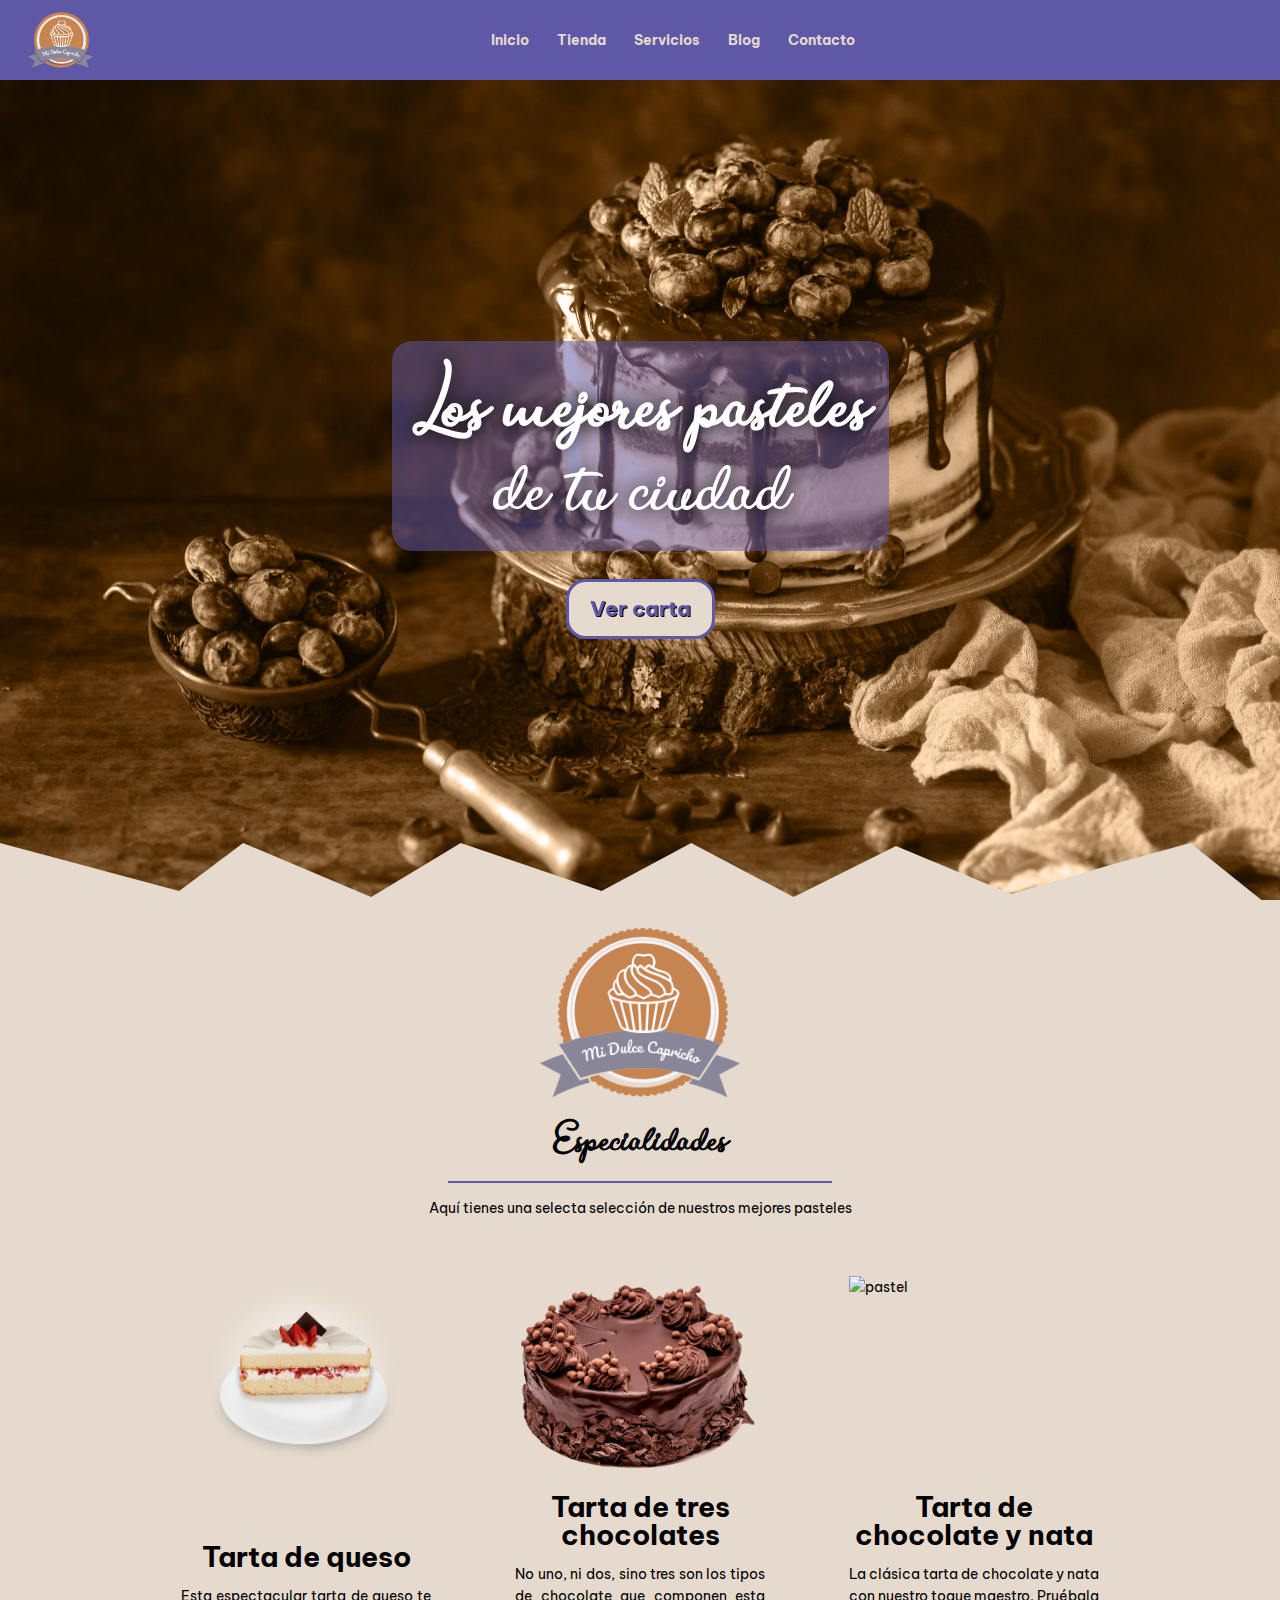
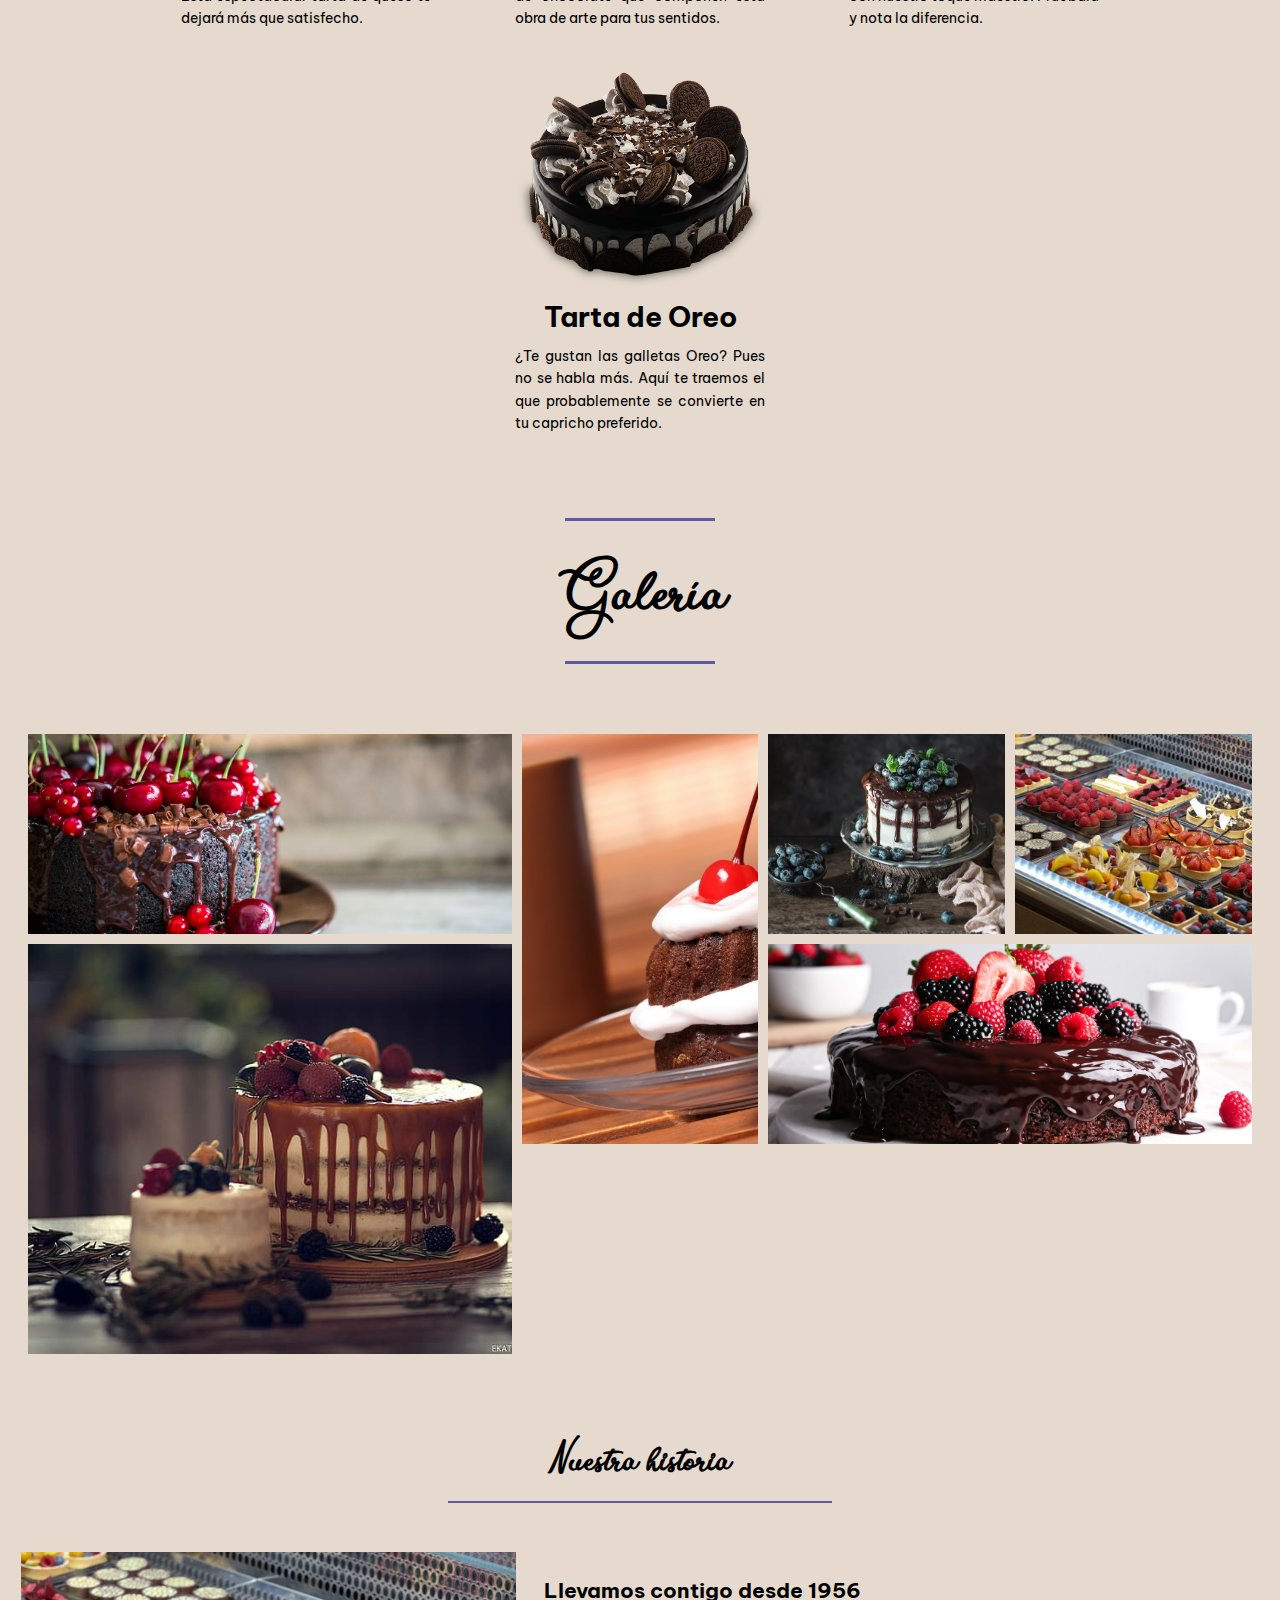
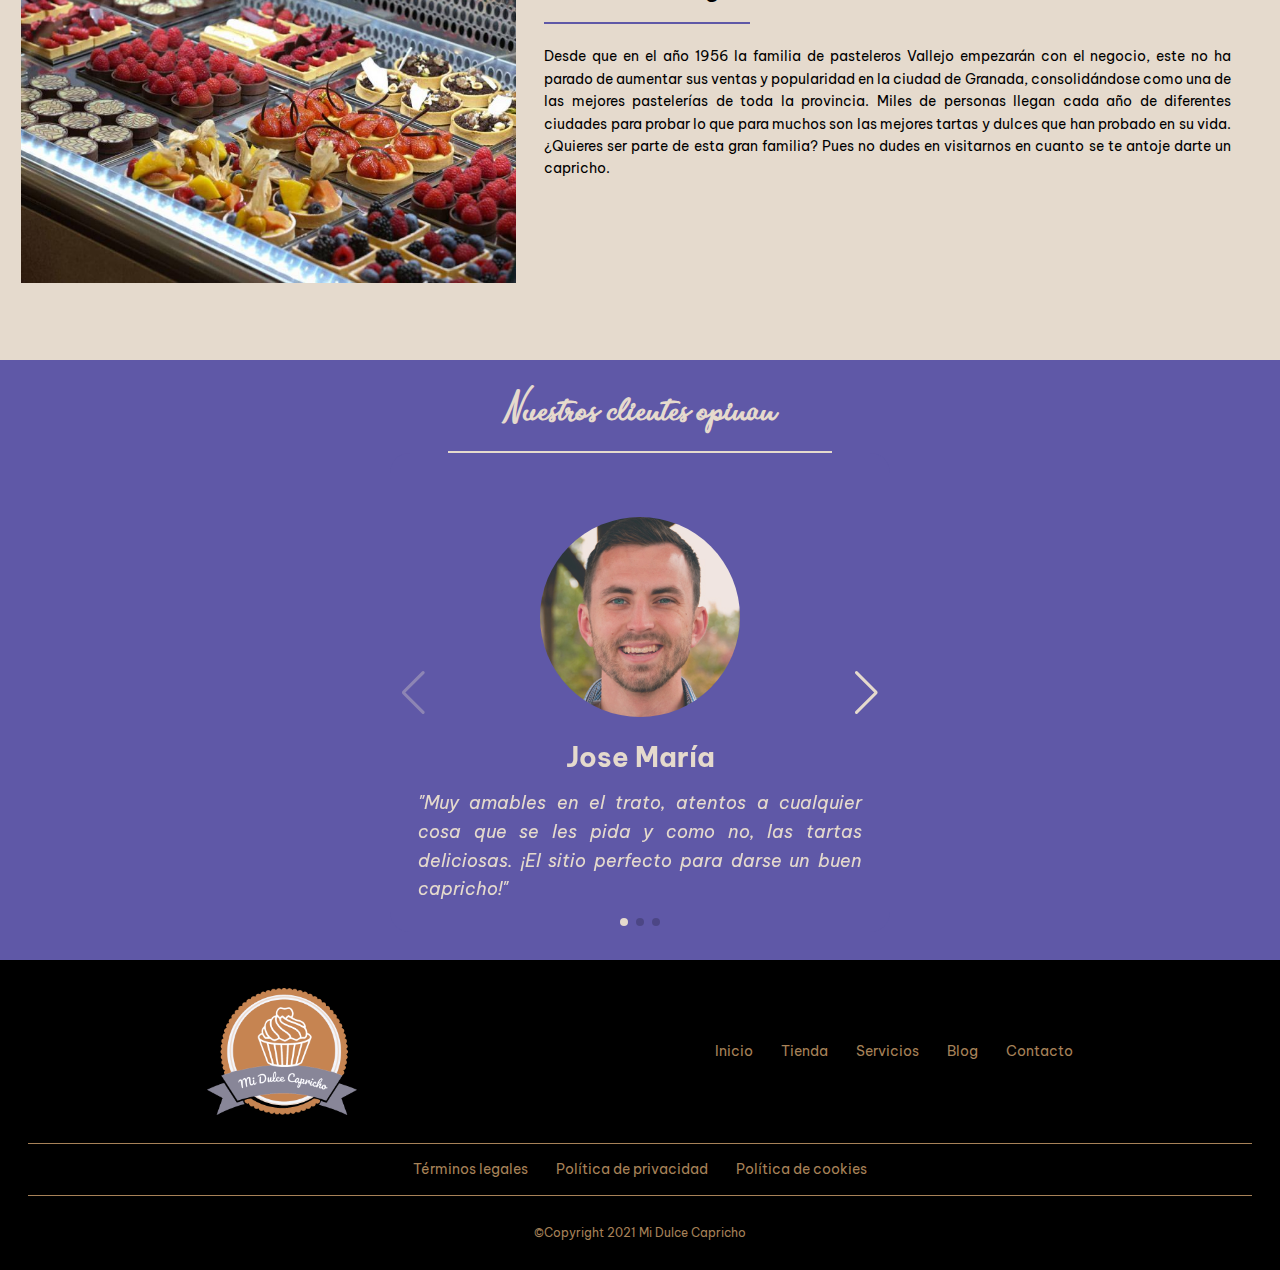
==== commit bb756494: "Add files via upload" ====
--- a/index.html
+++ b/index.html
@@ -28,6 +28,7 @@
             <ul>
                 <li><a href="#">Inicio</a></li>
                 <li><a href="paginas/tienda.html">Tienda</a></li>
+                <li><a href="paginas/servicios.html">Servicios</a></li>
                 <li><a href="paginas/blog.html">Blog</a></li>
                 <li><a href="paginas/contacto.html">Contacto</a></li>
             </ul>
@@ -147,6 +148,7 @@
         <ul>
             <li><a href="#">Inicio</a></li>
             <li><a href="paginas/tienda.html">Tienda</a></li>
+            <li><a href="paginas/servicios.html">Servicios</a></li>
             <li><a href="paginas/blog.html">Blog</a></li>
             <li><a href="paginas/contacto.html">Contacto</a></li>
         </ul>
--- a/css/style.css
+++ b/css/style.css
@@ -670,69 +670,55 @@
 
 /* CONTACTO */
 #contacto{
-    max-width: 1400px;
+    max-width: 800px;
     margin: 0 auto;
     padding: 4em 0;
 }
 
-#contacto h1{
-    text-align: center;
-    font-size: 3em;
-}
-
-#contacto>p{
-    text-align: center;
-    margin-bottom: 2em;
-}
-
 #contacto>div{
     display: flex;
+    flex-wrap: wrap;
+}
+
+#contacto form{
+    flex: 1;
+    padding: 2em;
+    background-color: var(--principal);
+    display: flex;
     justify-content: space-between;
-    align-items: flex-start;
+    align-items: center;
+    flex-direction: column;
     flex-wrap: wrap;
-}
-
-#contacto form{
-    flex: 2;
-    padding: 2em;
-    border: solid 1px var(--principal);
-    margin: 0 1em;
     min-width: 300px;
-}
-
-#contacto form div{
-    display: flex;
-    justify-content: space-between;
-    align-items: flex-start;
-    margin: 1em 0;
+    gap: 2em;
 }
 
 #contacto form input,#contacto form textarea{
-    flex: 3;
     outline: none;
     padding: .5em;
-}
-
-#contacto form label{
-    flex: 1;
-}
-
-#contacto form>input{
-    display: block;
+    width: 80%;
+    font-family: 'Be Vietnam Pro', sans-serif;
+    border-radius: 15px;
     margin:0 auto;
-    width: 80%;
-    padding: .5em;
-    color: var(--principal-claro);
-    background-color: var(--principal);
-    font-weight: bold;
-    text-transform: uppercase;
-    border: solid 1px black;
-    text-shadow: 0px 0px 2px black;
-    cursor: pointer;
+    color: black;
+    background-color: white;
+    
+    border: none;
 }
 
 #contacto form>input:hover{
     background-color: hsl(32, 31%, 25%);
+}
+
+#contacto form>input[type=submit]{
+    background-color: var(--secundario);
+    color: var(--principal-claro);
+    cursor: pointer;
+    transition: all 300ms ease-in-out;
+}
+
+#contacto form>input[type=submit]:hover{
+    transform: scale(1.1);
 }
 
 #contacto .contactanos{
@@ -740,9 +726,17 @@
     padding: 2em;
     display: flex;
     flex-direction: column;
-    align-items: flex-start;
-    justify-content: center;
-    gap: 2em;
+    align-items: center;
+    justify-content: center;
+    gap: 1em;
+    background: var(--secundario-claro) url("../assets/img/jpg/banner7.webp") no-repeat center center /cover;
+    background-blend-mode: luminosity;
+}
+
+#contacto .contactanos h2{
+    color: white;
+    backdrop-filter: blur(2px);
+    padding: 2em;
 }
 
 #contacto .contactanos h2::after{
@@ -750,12 +744,20 @@
     display: block;
     height: 2px;
     width: 100%;
-    background-color: var(--secundario);
+    background-color: var(--principal-claro);
     margin-top: .5em;
 }
 
+#contacto .contactanos div{
+    backdrop-filter: blur(2px);
+    color: white;
+    padding: 1em 2em;
+    width: 250px;
+    text-shadow: 0px 0px 15px black;
+}
+
 @media only screen and (max-width: 769px) {
-    #contacto form div{
+    /* #contacto form div{
         flex-direction: column;
     }
 
@@ -765,7 +767,7 @@
 
     #contacto form{
         padding: 1em;
-    }
+    } */
 }
 
 /* MAPA */
@@ -840,6 +842,7 @@
     justify-content: center;
     align-items: center;
     gap: 2em;
+    flex-wrap: wrap;
 }
 
 footer ul a{
@@ -1230,24 +1233,27 @@
     text-align: left !important;
 }
 
-.comprar a{
-    display: block;
-    background-color: var(--principal-claro);
-    text-align: center;
-    padding: .5em 1em;
-    color: var(--secundario);
-    border-radius: 20px;
-    border: 3px solid var(--secundario);
-    font-weight: bold;
-    font-size: 1.5em;
-    text-shadow: 1px 1px 0px black;
-    margin-top: 1.5em;
-    transition: all 300ms ease-in-out;
-}
-
-.comprar a:hover{
-    background-color: var(--secundario);
-    color: var(--principal-claro);
+.comprar form{
+    margin-top: 1em;
+    display: flex;
+    justify-content: flex-start;
+    align-items: center;
+    gap: 1em;
+}
+
+.comprar form input[type=number]{
+    width: 15%;
+    padding:.5em;
+    border: solid 1px var(--secundario);
+    outline: none;
+}
+
+.comprar form input[type=submit]{
+    width: 30px;
+    height: 30px;
+    color: white;
+    border: solid 1px var(--secundario);
+    background-color: var(--secundario);
 }
 
 .comprar span{
@@ -1284,3 +1290,117 @@
         font-size: 2em;
     }
 }
+
+/* SERVICIOS */
+#servicios{
+    max-width: 1400px;
+    margin: 0 auto;
+    padding: 4em 2em;
+}
+
+#servicios h1{
+    text-align: center;
+    font-size: 3em;
+}
+
+#servicios>p{
+    text-align: center;
+    margin: 2em 0 3em;
+}
+
+#servicios>div{
+    max-width: 800px;
+    margin: 0 auto;
+    display: flex;
+    gap:2em;
+}
+
+#servicios .imagen_trozos{
+    flex: 1;
+    position: relative;
+}
+
+#servicios .imagen_trozos .trozo_arriba{
+    background:url("../assets/img/jpg/banner6.jpg") no-repeat center center /cover;
+    clip-path: polygon(100% 0, 0 0, 0 100%);
+    width: 100%;
+    position: absolute;
+    top: 0;
+    left: 0;
+    bottom: 5em;
+}
+
+#servicios .imagen_trozos .trozo_abajo{
+    background:url("../assets/img/jpg/banner5.jpg") no-repeat center center /cover;
+    clip-path: polygon(100% 0, 0% 100%, 100% 100%);
+    width: 100%;
+    position: absolute;
+    bottom: 0;
+    right: 0;
+    top: 5em;
+}
+
+#servicios .cartas_servicios{
+    flex: 1;
+    display: flex;
+    flex-direction: column;
+    justify-content: center;
+    align-items:center;
+    gap: 2em;
+}
+
+#servicios .cartas_servicios>div{
+    border: solid 1px var(--principal);
+    display: flex;
+    justify-content: center;
+    align-items: flex-start;
+    padding: 2em;
+    gap: 1.5em;
+    transition: all 300ms ease-in-out;
+}
+
+#servicios .cartas_servicios>div:hover{
+    border: solid 1px white;
+    background-color: var(--secundario);
+}
+
+#servicios .cartas_servicios>div i{
+    font-size: 4em;
+    color: var(--principal);
+}
+
+#servicios .cartas_servicios>div:hover i, #servicios .cartas_servicios>div:hover h2, #servicios .cartas_servicios>div:hover p{
+    color: white;
+}
+
+#servicios .cartas_servicios>div p{
+    margin-top: .5em;
+    text-align: justify;
+}
+
+@media only screen and (max-width: 769px) {
+    
+    #servicios .imagen_trozos{
+        display: none;
+    }
+
+    #servicios .cartas_servicios>div{
+        width: 100%;
+        justify-content: flex-start;
+        align-items: flex-start;
+    }
+}
+
+@media only screen and (max-width: 500px) {
+
+    #servicios .cartas_servicios>div{
+        width: 100%;
+        justify-content: center;
+        align-items: center;
+        flex-direction: column;
+    }
+
+    #servicios .cartas_servicios>div h2{
+        text-align: center;
+    }
+}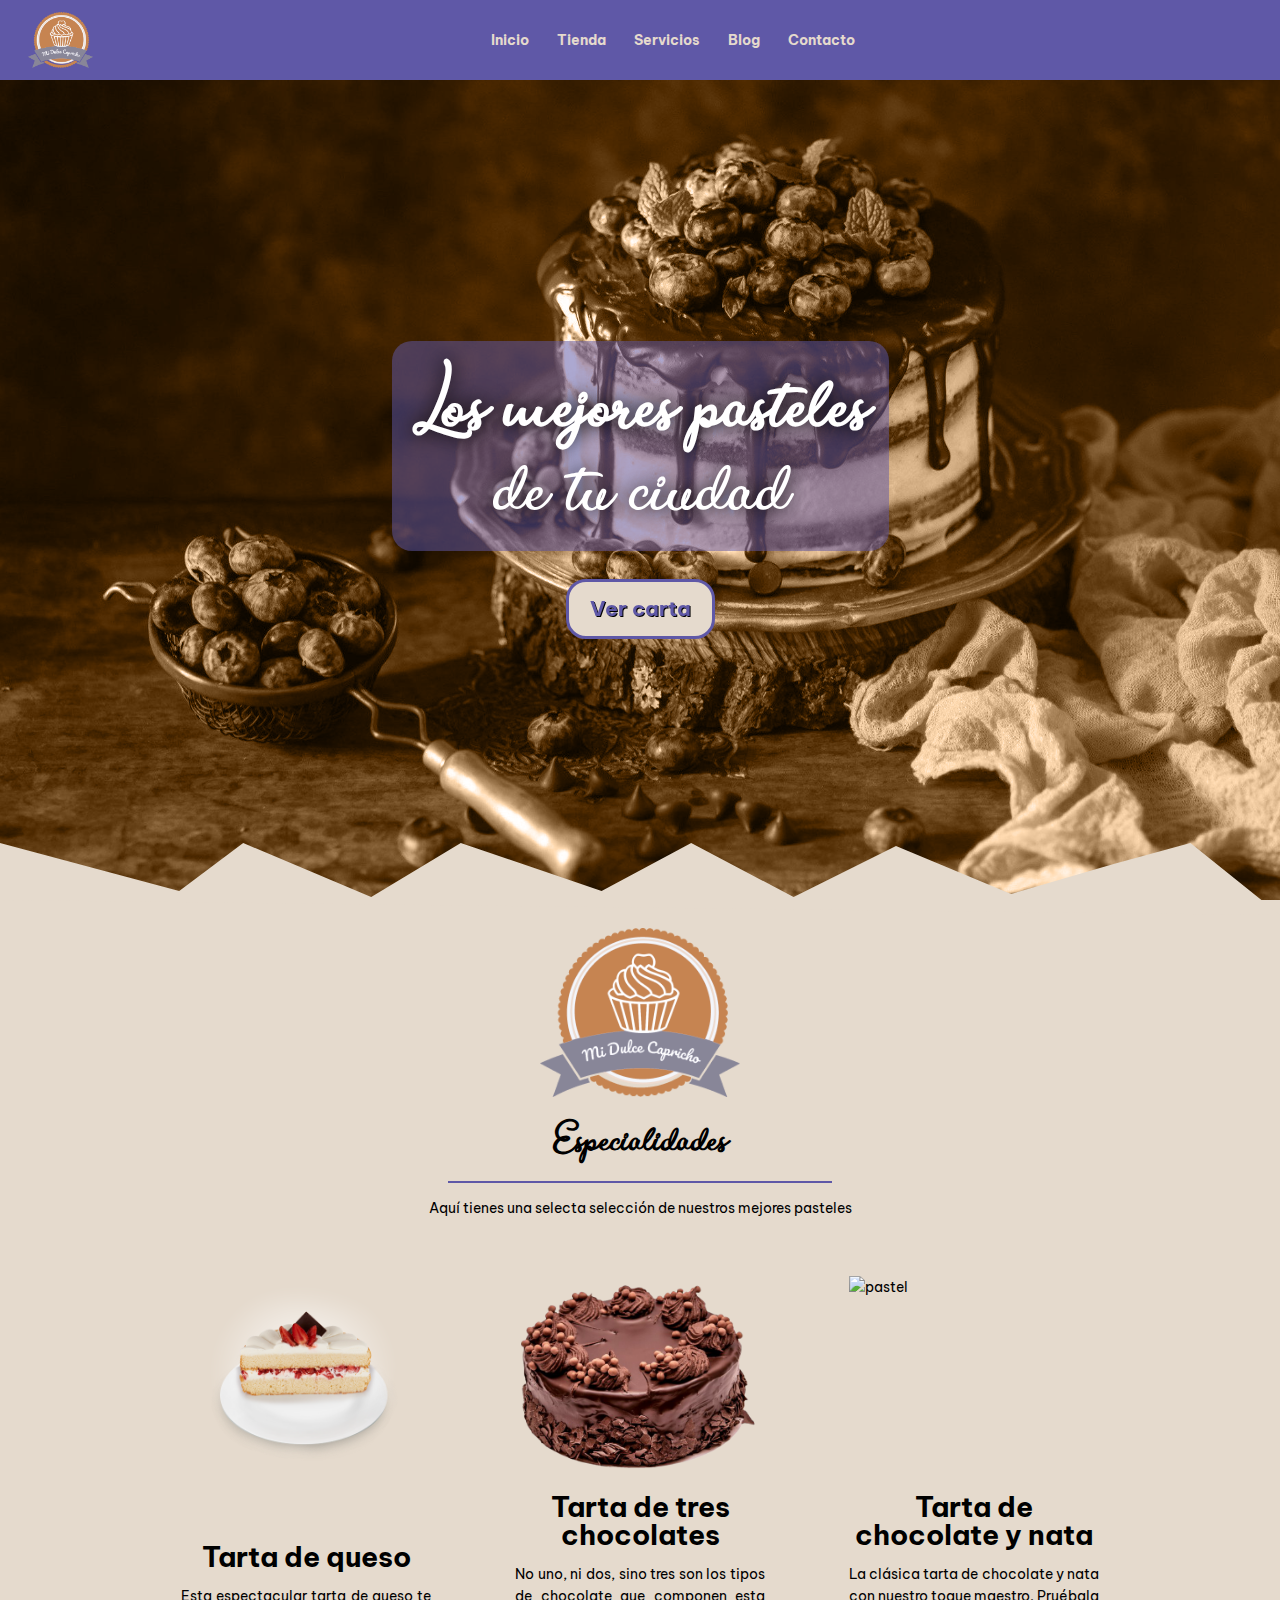
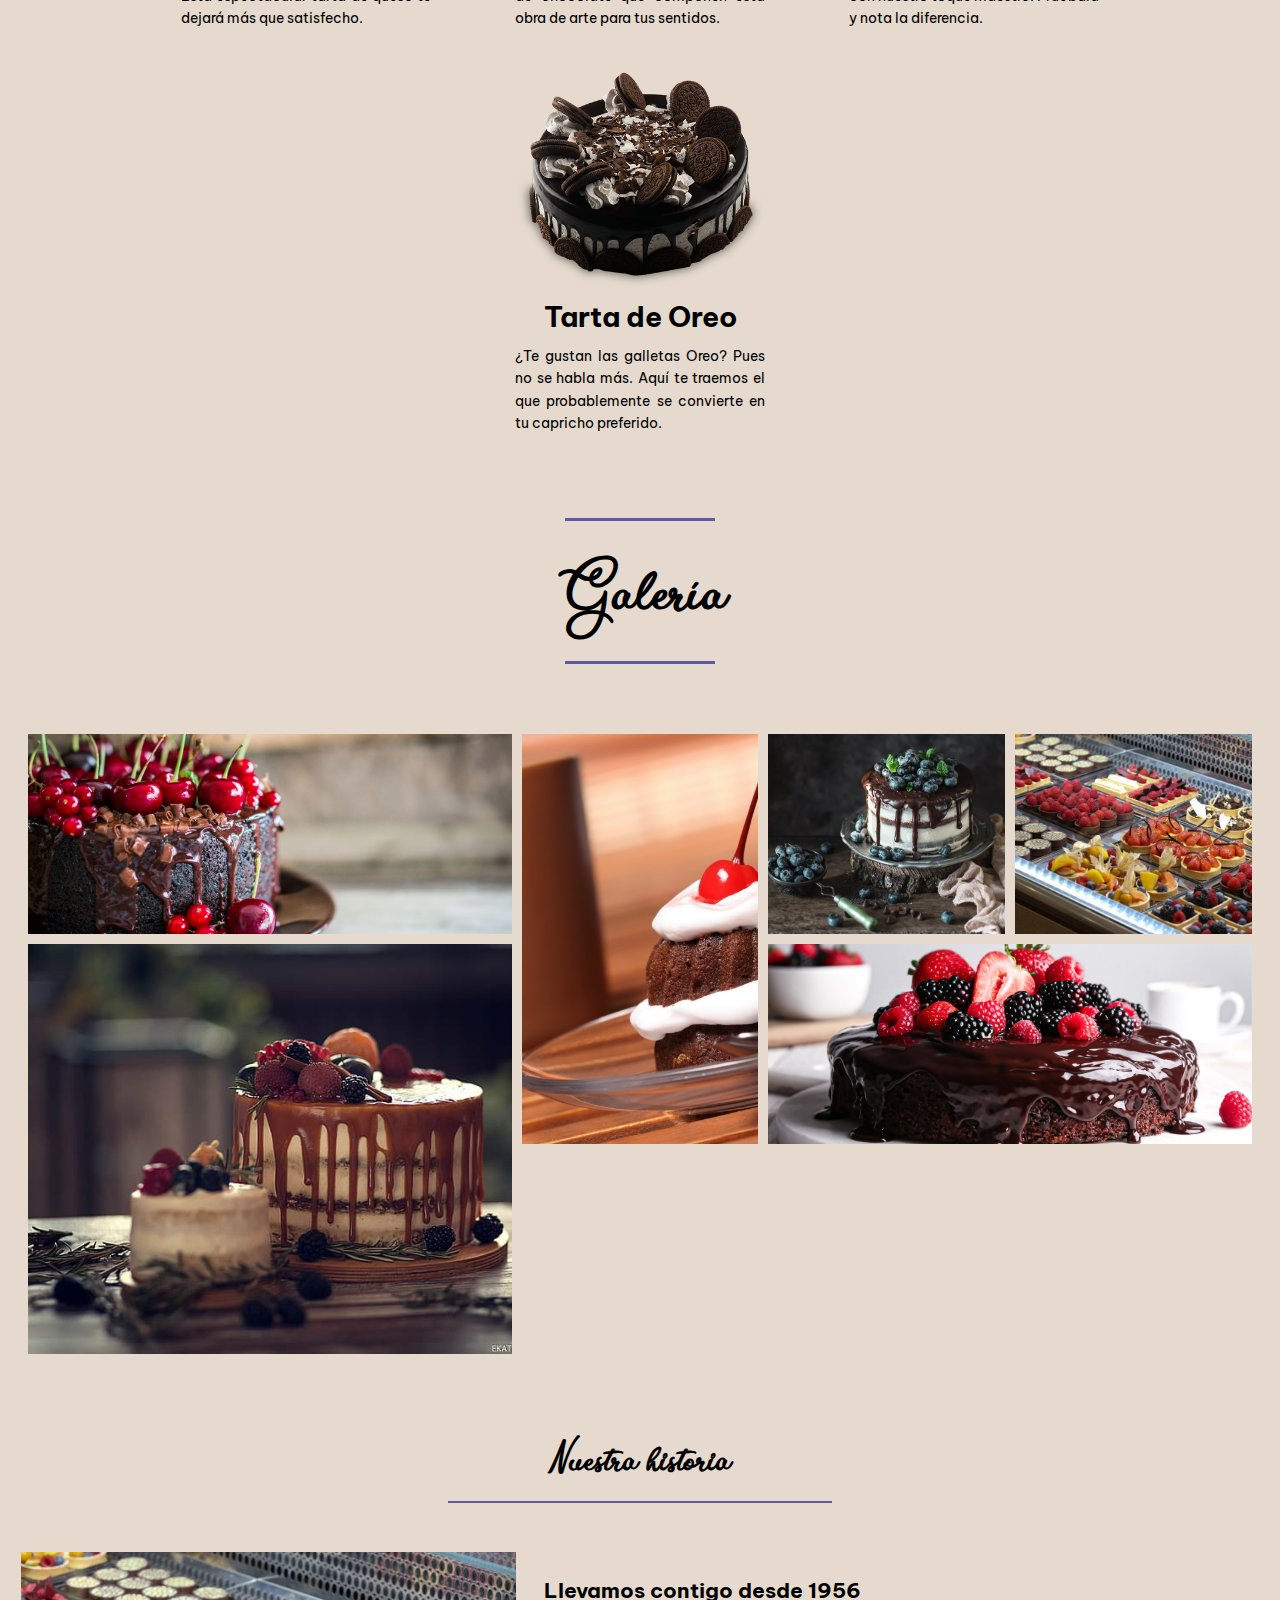
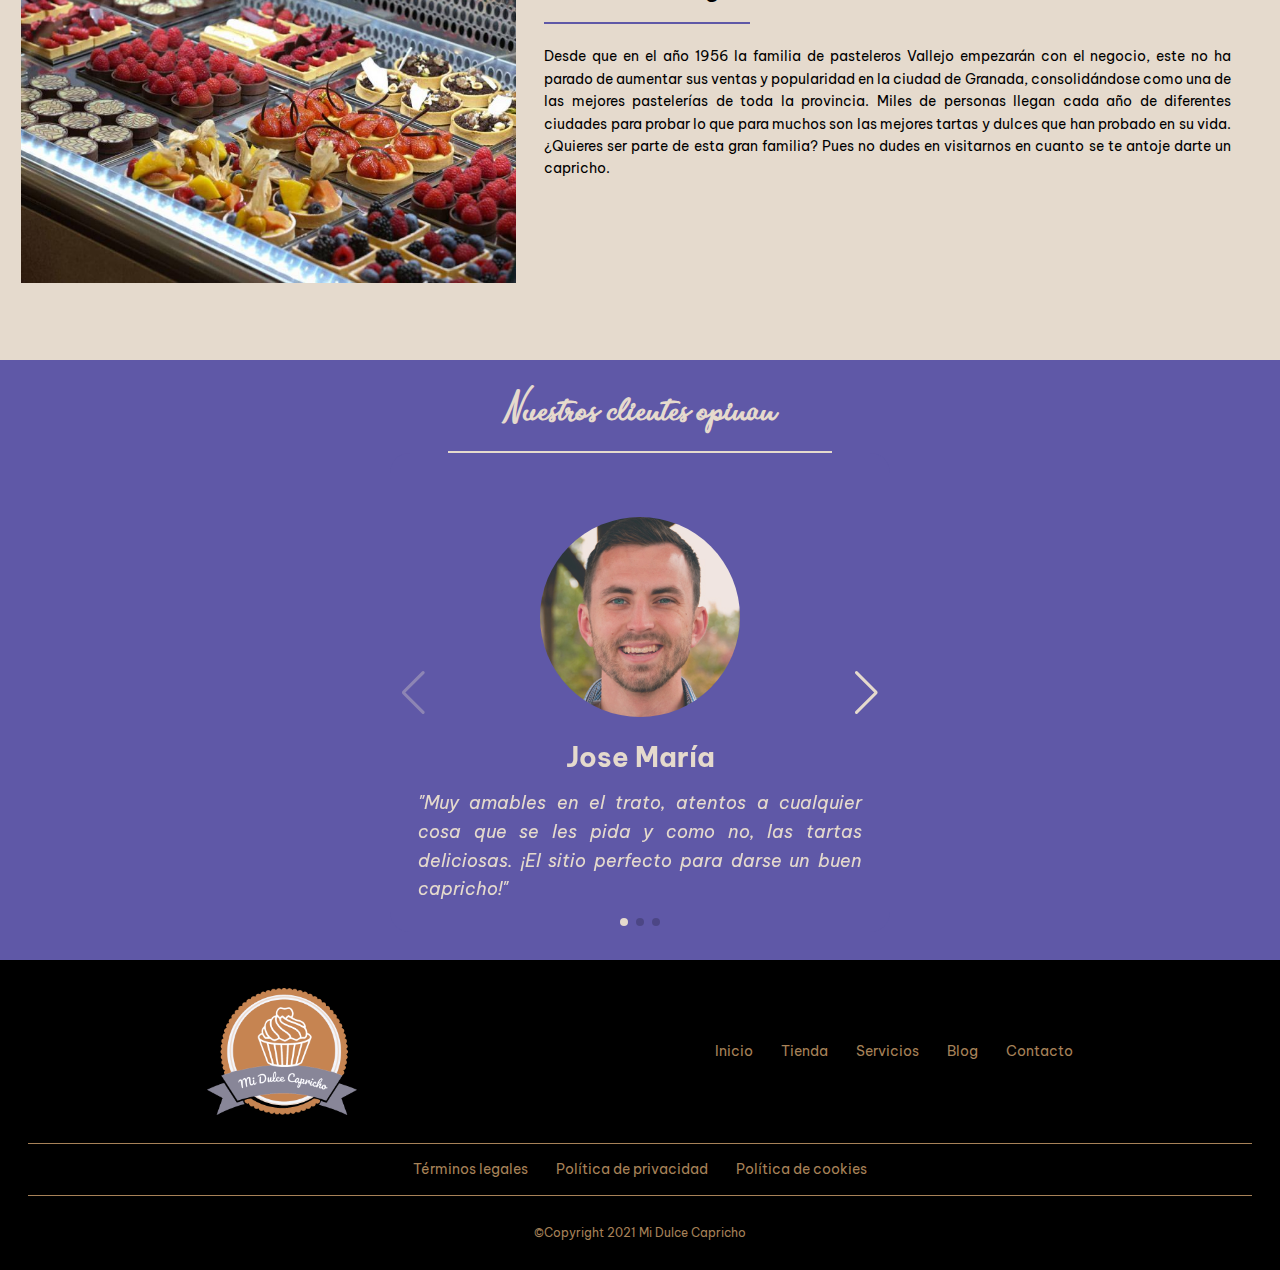
==== commit 225da96e: "Add files via upload" ====
--- a/index.html
+++ b/index.html
@@ -38,6 +38,21 @@
 
     <!-- MAIN -->
     <main>
+
+        <!-- CARRITO -->
+        <section id="carrito">
+
+            <h4>Carrito</h4>
+            <img src="assets/img/png/pastel1.png" width="100px" alt="producto a comprar">
+            <h5>Tarta de queso</h5>
+            <div>
+                <div class="cantidad">
+                    <input type="number" name="cantidad" value="1">
+                    <i class="far fa-trash-alt"></i>
+                </div>
+            </div>
+            <a href="#">Comprar</a>
+        </section>
 
         <!-- BANNER -->
         <section id="banner">
--- a/css/style.css
+++ b/css/style.css
@@ -479,6 +479,11 @@
   #galeria>div>a {
     grid-column: span 1;
     grid-row: span 1;
+    transition: all 300ms ease-in-out;
+  }
+
+  #galeria>div>a:hover{
+    opacity: .5;
   }
   
   @media (min-width: 768px) {
@@ -706,10 +711,6 @@
     border: none;
 }
 
-#contacto form>input:hover{
-    background-color: hsl(32, 31%, 25%);
-}
-
 #contacto form>input[type=submit]{
     background-color: var(--secundario);
     color: var(--principal-claro);
@@ -1233,12 +1234,20 @@
     text-align: left !important;
 }
 
+.comprar .info::after{
+    content: "";
+    width: 100%;
+    height: 1px;
+    background-color: var(--secundario);
+    display: block;
+    margin: 1em 0;
+}
+
 .comprar form{
     margin-top: 1em;
     display: flex;
     justify-content: flex-start;
     align-items: center;
-    gap: 1em;
 }
 
 .comprar form input[type=number]{
@@ -1254,6 +1263,11 @@
     color: white;
     border: solid 1px var(--secundario);
     background-color: var(--secundario);
+}
+
+.comprar form p{
+    margin-left: 1em;
+    font-weight: bold;
 }
 
 .comprar span{
@@ -1262,6 +1276,22 @@
     right: 10px;
     cursor: pointer;
     font-size: 1.5em;
+}
+
+.comprar table{
+    border-collapse: collapse;
+    text-align: center;
+    margin: 1em 0;
+}
+
+.comprar table td, .comprar table th{
+    border: solid 1px var(--secundario);
+    padding: .5em 1em;
+}
+
+.comprar table th{
+    background-color: var(--secundario);
+    color: var(--principal-claro);
 }
 
 .no_ver{
@@ -1403,4 +1433,90 @@
     #servicios .cartas_servicios>div h2{
         text-align: center;
     }
+}
+
+/* CARRITO */
+#carrito{
+    position: absolute;
+    right: 0;
+    top:-500px;
+    background-color: var(--principal);
+    z-index: 850;
+    transition: all 300ms ease-in-out;
+    padding: 1.5em;
+    border-left: solid 1px white;
+    border-bottom: solid 1px white;
+}
+
+#carrito h4{
+    text-align: center;
+    color: white;
+    font-size: 2em;
+}
+
+#carrito h4::after{
+    content: "";
+    display: block;
+    height: 3px;
+    width: 90%;
+    margin: 1em auto;
+    background-color: white;
+}
+
+#carrito img{
+    width: 200px;
+}
+
+#carrito h5{
+    text-align: center;
+    color: white;
+    font-size: 1.5em;
+}
+
+#carrito div{
+    margin: 1em 0;
+    text-align: center;
+}
+
+#carrito div .cantidad{
+    display: flex;
+    justify-content: center;
+    align-items: center;
+    gap: 1em;
+}
+
+#carrito div input{
+    width: 25%;
+    padding:.5em;
+    outline: none;
+    font-size: 1em;
+    font-family: 'Be Vietnam Pro', sans-serif;
+}
+
+#carrito div i{
+    color: white;
+    font-size: 1.75em;
+}
+
+#carrito>div::after{
+    content: "";
+    display: block;
+    height: 3px;
+    width: 90%;
+    margin: 1em auto;
+    background-color: white;
+}
+
+#carrito a{
+    background-color: var(--secundario) !important;
+    color: white;
+    margin: 0 auto;
+    width: max-content;
+    display: block;
+    padding: .5em 1em;
+    border-radius: 15px;
+}
+
+.desplegar{
+    top: 80px !important;
 }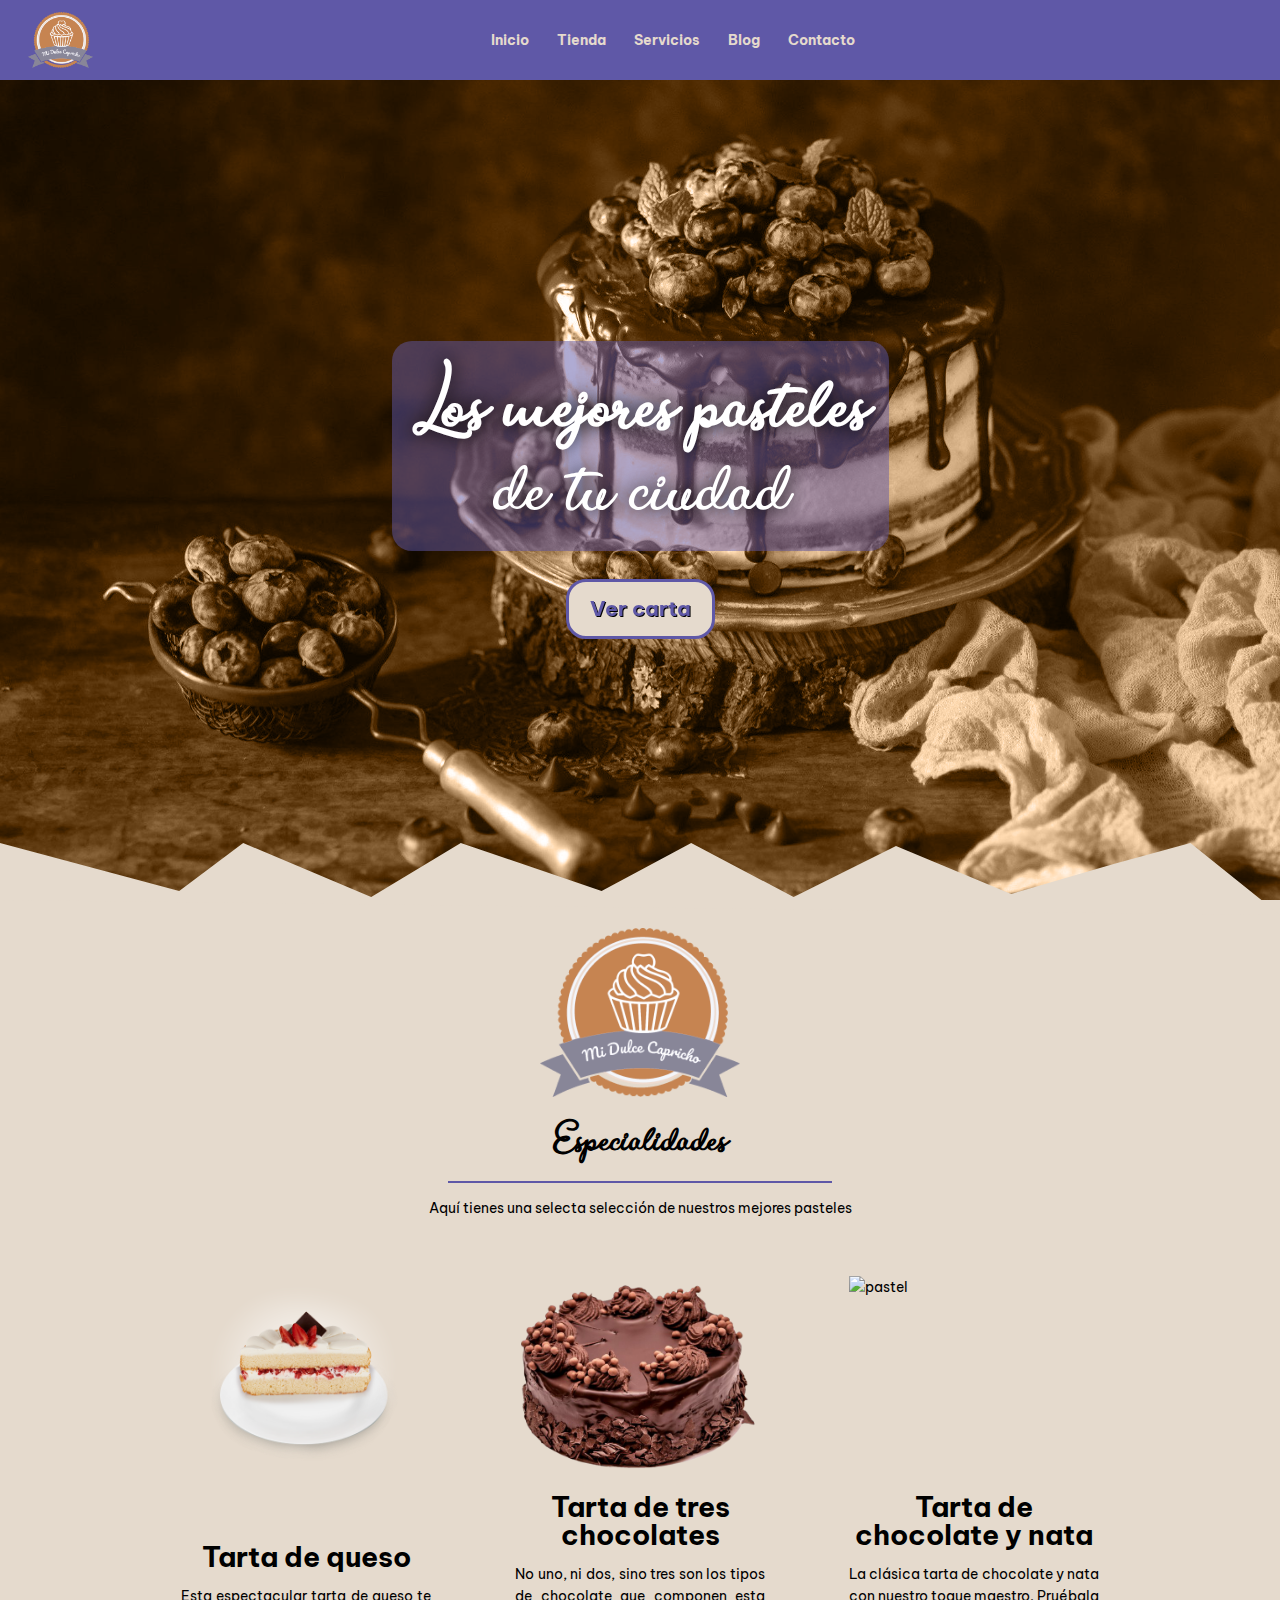
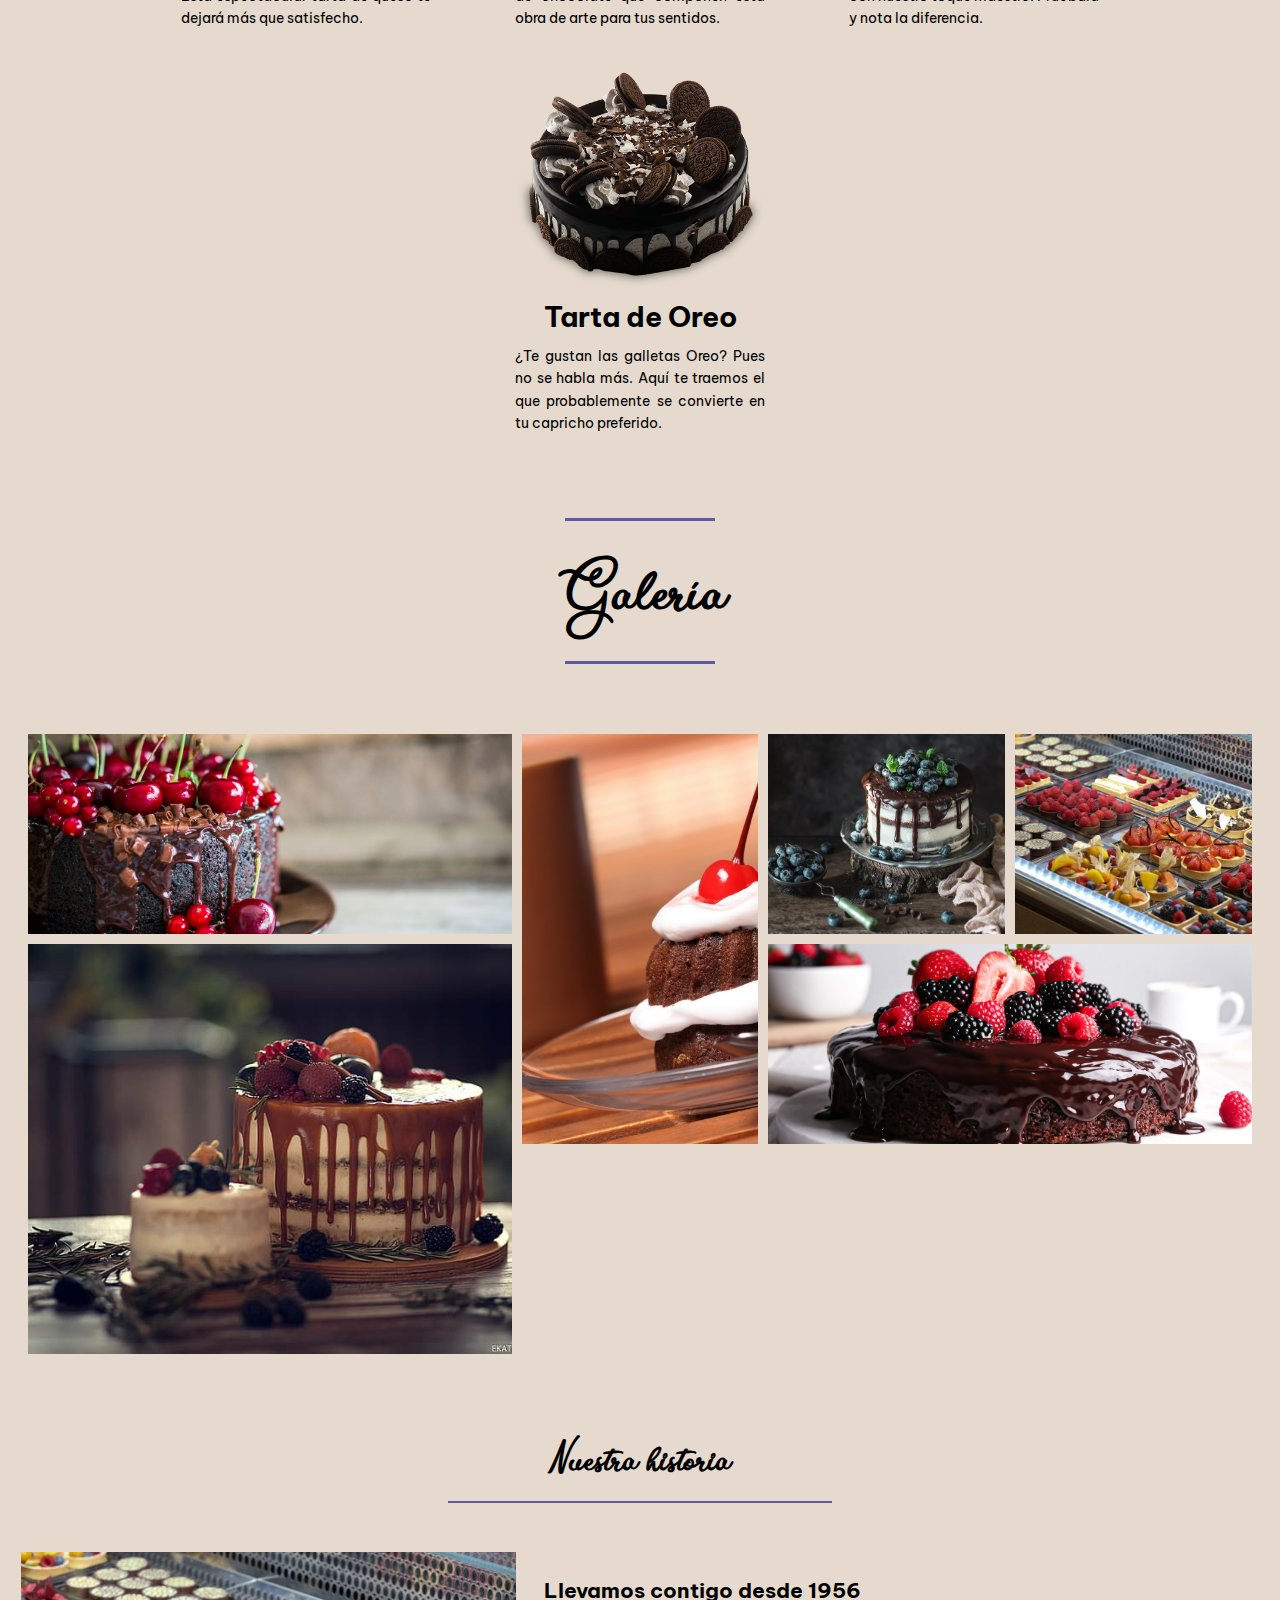
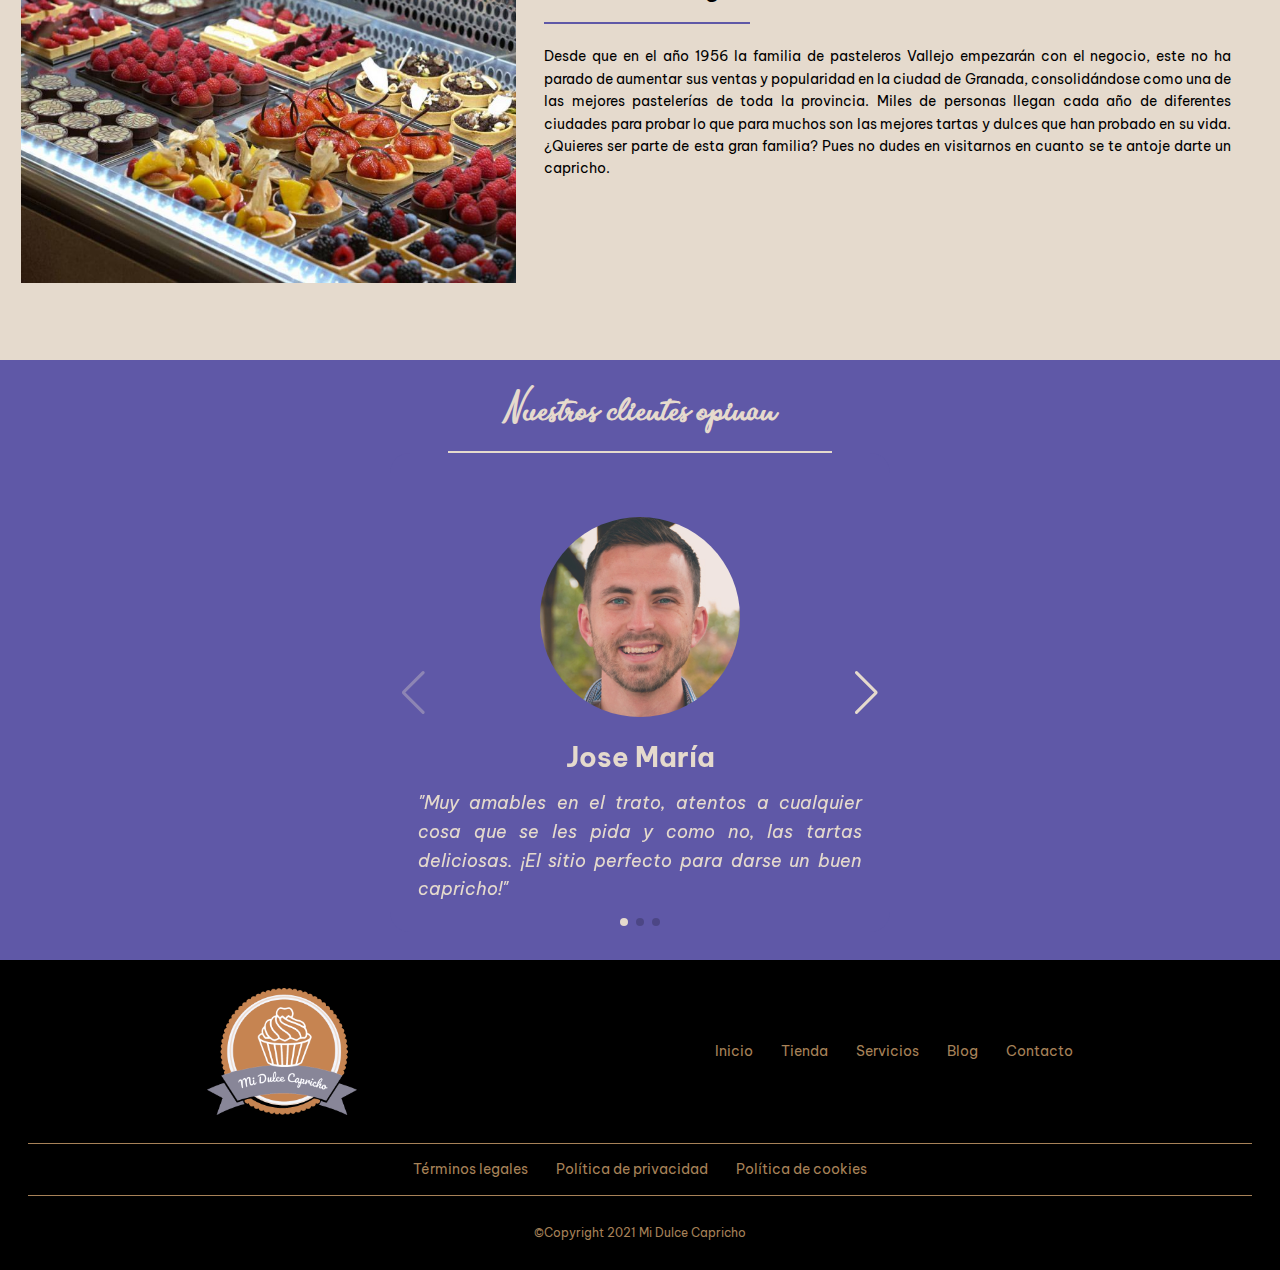
==== commit f5284166: "Add files via upload" ====
--- a/index.html
+++ b/index.html
@@ -41,7 +41,6 @@
 
         <!-- CARRITO -->
         <section id="carrito">
-
             <h4>Carrito</h4>
             <img src="assets/img/png/pastel1.png" width="100px" alt="producto a comprar">
             <h5>Tarta de queso</h5>
--- a/css/style.css
+++ b/css/style.css
@@ -161,8 +161,6 @@
     font-weight: bold;
 } 
 
-/* ARREGLAR TRANSICIONES CUANDO VOY CAMBIANDO TAMAÑO PANTALLA EN TOGGLE Y NAV */
-
 @media only screen and (min-width: 769px) {
     header .hamburguesa{
         display: none;
@@ -192,6 +190,92 @@
 /* MAIN */
 main{
     background-color: var(--principal-claro);
+}
+
+/* CARRITO */
+#carrito{
+    position: absolute;
+    right: 0;
+    top:-500px;
+    background-color: var(--principal);
+    z-index: 850;
+    transition: all 300ms ease-in-out;
+    padding: 1.5em;
+    border-left: solid 1px white;
+    border-bottom: solid 1px white;
+}
+
+#carrito h4{
+    text-align: center;
+    color: white;
+    font-size: 2em;
+}
+
+#carrito h4::after{
+    content: "";
+    display: block;
+    height: 3px;
+    width: 90%;
+    margin: 1em auto;
+    background-color: white;
+}
+
+#carrito img{
+    width: 200px;
+}
+
+#carrito h5{
+    text-align: center;
+    color: white;
+    font-size: 1.5em;
+}
+
+#carrito div{
+    margin: 1em 0;
+    text-align: center;
+}
+
+#carrito div .cantidad{
+    display: flex;
+    justify-content: center;
+    align-items: center;
+    gap: 1em;
+}
+
+#carrito div input{
+    width: 25%;
+    padding:.5em;
+    outline: none;
+    font-size: 1em;
+    font-family: 'Be Vietnam Pro', sans-serif;
+}
+
+#carrito div i{
+    color: white;
+    font-size: 1.75em;
+}
+
+#carrito>div::after{
+    content: "";
+    display: block;
+    height: 3px;
+    width: 90%;
+    margin: 1em auto;
+    background-color: white;
+}
+
+#carrito a{
+    background-color: var(--secundario) !important;
+    color: white;
+    margin: 0 auto;
+    width: max-content;
+    display: block;
+    padding: .5em 1em;
+    border-radius: 15px;
+}
+
+.desplegar{
+    top: 80px !important;
 }
 
 /* BANNER */
@@ -218,7 +302,7 @@
 #banner .titulos{
     color: white;
     text-shadow: 0px 0px 20px black;
-    background-color: hsla(245, 31%, 50%, 0.521);
+    background-color: hsla(245, 31%, 50%, 0.5);
     padding: 1.5em;
     text-align: center;
     gap: 2em;
@@ -672,6 +756,623 @@
     height: 100%;
     object-fit: cover;
   }
+
+/* FOOTER */
+footer{
+    background-color: black;
+    padding: 2em;
+}
+
+footer>div{
+    display: flex;
+    justify-content: space-around;
+    align-items: center;
+}
+
+footer>div:nth-child(2){
+    border-top:solid 1px var(--principal);
+    border-bottom:solid 1px var(--principal);
+    padding: 1em;
+    margin: 2em 0;
+}
+
+footer ul{
+    display: flex;
+    justify-content: center;
+    align-items: center;
+    gap: 2em;
+    flex-wrap: wrap;
+}
+
+footer ul a{
+    color: var(--principal);
+}
+
+footer img{
+    width: 150px;
+}
+
+footer small{
+    color: var(--principal);
+}
+
+@media only screen and (max-width: 769px) {
+    footer>div{
+        flex-direction: column;
+        gap: 2em;
+    }
+}
+
+
+
+/* TIENDA */
+#tienda{
+    max-width: 1400px;
+    margin: 0 auto;
+    padding: 4em 2em;
+}
+
+#tienda h1{
+    font-size: 3em;
+    text-align: center;
+}
+
+#tienda h3{
+    text-align: center;
+    font-size: 2em;
+}
+
+.esconder { 
+    display: none;
+}
+
+.mostrar { 
+    display: inline-flex;
+}
+
+.filtros {
+    margin: 2em auto;
+    display: flex;
+    justify-content: center;
+    align-items: center;
+    gap: 2em;
+    background-color: var(--secundario);
+    border-radius: 15px;
+    width: max-content;
+    padding: .5em 1em;
+    color: var(--principal-claro);
+}
+
+.filtro::after{
+    content: "";
+    display: block;
+    height: 2px;
+    width: 0%;
+    background-color: var(--principal-claro);
+    margin: 0 auto;
+    transition: all 300ms ease-in-out;
+}
+
+.filtro:hover {
+    cursor: pointer;
+}
+
+.filtro:hover::after{
+    width: 100%;
+}
+
+#tienda .pastel{
+    cursor: pointer;
+}
+
+#tienda h4{
+    font-size: 3em;
+    color: var(--secundario);
+    margin: .5em 0;
+}
+
+#tienda .comprar{
+    margin-top: 80px;
+    position: fixed;
+    top: 0;
+    left: 0;
+    width: 100vw;
+    height: calc(100vh - 80px);
+    z-index: 800;
+    background-color: rgba(0,0,0,.8);
+    justify-content: center;
+    align-items: center;
+}
+
+#tienda .comprar>div{
+    border-radius: 20px;
+    background-color: var(--principal-claro);
+    display: flex;
+    justify-content: center;
+    align-items: center;
+    position: relative;
+    padding: 2em;
+}
+
+.comprar>div img{
+    width: 300px;
+}
+
+.comprar h3{
+    text-align: left !important;
+}
+
+.comprar .info::after{
+    content: "";
+    width: 100%;
+    height: 1px;
+    background-color: var(--secundario);
+    display: block;
+    margin: 1em 0;
+}
+
+.comprar form{
+    margin-top: 1em;
+    display: flex;
+    justify-content: flex-start;
+    align-items: center;
+}
+
+.comprar form input[type=number]{
+    width: 15%;
+    padding:.5em;
+    border: solid 1px var(--secundario);
+    outline: none;
+}
+
+.comprar form input[type=submit]{
+    width: 30px;
+    height: 30px;
+    color: white;
+    border: solid 1px var(--secundario);
+    background-color: var(--secundario);
+}
+
+.comprar form p{
+    margin-left: 1em;
+    font-weight: bold;
+}
+
+.comprar span{
+    position: absolute;
+    top: 10px;
+    right: 10px;
+    cursor: pointer;
+    font-size: 1.5em;
+}
+
+.comprar table{
+    border-collapse: collapse;
+    text-align: center;
+    margin: 1em 0;
+}
+
+.comprar table td, .comprar table th{
+    border: solid 1px var(--secundario);
+    padding: .5em 1em;
+}
+
+.comprar table th{
+    background-color: var(--secundario);
+    color: var(--principal-claro);
+}
+
+.no_ver{
+    display: none;
+}
+
+.ver{
+    display: flex;
+}
+
+
+@media only screen and (max-width: 768px) {
+    #tienda .comprar>div{
+        flex-direction: column;
+    }
+
+    #tienda .comprar>div img{
+        width: 150px;
+    }
+
+    #tienda .comprar>div h3{
+        font-size: 2em;
+    }
+
+    #tienda .comprar>div h4{
+        font-size: 2em;
+    }
+}
+
+/* SERVICIOS */
+#servicios{
+    max-width: 1400px;
+    margin: 0 auto;
+    padding: 4em 2em;
+}
+
+#servicios h1{
+    text-align: center;
+    font-size: 3em;
+}
+
+#servicios>p{
+    text-align: center;
+    margin: 2em 0 3em;
+}
+
+#servicios>div{
+    max-width: 800px;
+    margin: 0 auto;
+    display: flex;
+    gap:2em;
+}
+
+#servicios .imagen_trozos{
+    flex: 1;
+    position: relative;
+}
+
+#servicios .imagen_trozos .trozo_arriba{
+    background:url("../assets/img/jpg/banner6.jpg") no-repeat center center /cover;
+    clip-path: polygon(100% 0, 0 0, 0 100%);
+    width: 100%;
+    position: absolute;
+    top: 0;
+    left: 0;
+    bottom: 5em;
+}
+
+#servicios .imagen_trozos .trozo_abajo{
+    background:url("../assets/img/jpg/banner5.jpg") no-repeat center center /cover;
+    clip-path: polygon(100% 0, 0% 100%, 100% 100%);
+    width: 100%;
+    position: absolute;
+    bottom: 0;
+    right: 0;
+    top: 5em;
+}
+
+#servicios .cartas_servicios{
+    flex: 1;
+    display: flex;
+    flex-direction: column;
+    justify-content: center;
+    align-items:center;
+    gap: 2em;
+}
+
+#servicios .cartas_servicios>div{
+    border: solid 1px var(--principal);
+    display: flex;
+    justify-content: center;
+    align-items: flex-start;
+    padding: 2em;
+    gap: 1.5em;
+    transition: all 300ms ease-in-out;
+}
+
+#servicios .cartas_servicios>div:hover{
+    border: solid 1px white;
+    background-color: var(--secundario);
+}
+
+#servicios .cartas_servicios>div i{
+    font-size: 4em;
+    color: var(--principal);
+}
+
+#servicios .cartas_servicios>div:hover i, #servicios .cartas_servicios>div:hover h2, #servicios .cartas_servicios>div:hover p{
+    color: white;
+}
+
+#servicios .cartas_servicios>div p{
+    margin-top: .5em;
+    text-align: justify;
+}
+
+@media only screen and (max-width: 769px) {
+    
+    #servicios .imagen_trozos{
+        display: none;
+    }
+
+    #servicios .cartas_servicios>div{
+        width: 100%;
+        justify-content: flex-start;
+        align-items: flex-start;
+    }
+}
+
+@media only screen and (max-width: 500px) {
+
+    #servicios .cartas_servicios>div{
+        width: 100%;
+        justify-content: center;
+        align-items: center;
+        flex-direction: column;
+    }
+
+    #servicios .cartas_servicios>div h2{
+        text-align: center;
+    }
+}
+
+/* BLOG */
+#blog{
+    max-width: 1400px;
+    margin: 0 auto;
+    padding: 4em 0;
+}
+
+#blog h1{
+    text-align: center;
+    font-size: 3em;
+}
+
+#blog>p{
+    margin: 2em 0 3em;
+    text-align: center;
+}
+
+#blog #entradas{
+    padding: 0 2em;
+    display: grid;
+    grid-template-columns: repeat(4, 1fr);
+    grid-template-areas: 
+                        "principal principal primero segundo"
+                        "principal principal tercero cuarto";
+    gap: 2em;
+}
+
+.principal{
+    grid-area: principal;
+    height: 650px;
+}
+
+.principal div{
+    background: url("../assets/img/jpg/banner1.jpg") no-repeat center center/cover;
+}
+
+.primero{
+    grid-area: primero;
+}
+
+.primero div{
+    background: url("../assets/img/jpg/banner2.jpg") no-repeat center center/cover;
+}
+
+.segundo{
+    grid-area: segundo;
+}
+
+.segundo div{
+    background: url("../assets/img/jpg/banner3.jpg") no-repeat center center/cover;
+}
+
+.tercero{
+    grid-area: tercero;
+}
+
+.tercero div{
+    background: url("../assets/img/jpg/banner4.jpg") no-repeat center center/cover;
+}
+
+.cuarto{
+    grid-area: cuarto;
+}
+
+.cuarto div{
+    background: url("../assets/img/jpg/banner5.jpg") no-repeat center center/cover;
+}
+
+#blog a{
+    padding: 1em 0;
+}
+
+#blog a div{
+    overflow:hidden;
+    position: relative;
+    height: 45%;
+    display: flex;
+    justify-content: center;
+    align-items: center;
+    flex-direction: column;
+}
+
+#blog a div span{
+    position: absolute;
+    bottom: -45px;
+    left: 0;
+    right: 0;
+    background-color: var(--principal);
+    color: white;
+    text-align: center;
+    padding: .5em 0;
+    transition: all 300ms ease-in-out;
+}
+
+#blog a:hover div span{
+    bottom: 0;
+}
+
+#blog a{
+    color: black;
+}
+
+#blog a h2{
+    margin: 1em 0;
+    font-size: 1em;
+}
+
+#blog a h2::after{
+    content: "";
+    display: block;
+    height: 2px;
+    width: 25%;
+    background-color: var(--secundario);
+    margin-top: .5em;
+}
+
+#blog a p{
+    text-align: justify;
+}
+
+#blog .paginacion{
+    display: flex;
+    justify-content: center;
+    align-items: center;
+    gap: 1em;
+    margin-top: 1.5em;
+}
+
+#blog .paginacion span{
+    width: 1.5em;
+    height: 1.5em;
+    border-radius: 50%;
+    background-color: var(--secundario);
+    color: white;
+    text-align: center;
+    cursor: pointer;
+}
+
+#blog .paginacion span:hover{
+    background-color: hsl(245, 31%, 25%);
+}
+
+#blog .paginacion span:first-child{
+    background-color: hsl(245, 31%, 25%);
+}
+
+@media only screen and (max-width: 1140px) {
+    #blog #entradas{
+        grid-template-columns: repeat(2, 1fr);
+        grid-template-areas: 
+                            "principal principal"
+                            "principal principal"
+                            "primero segundo"
+                            "tercero cuarto";
+    }
+
+    #blog a{
+        height: 350px;
+    }
+
+    #blog a.principal{
+        min-height: 450px;
+        max-height: 100vh;
+    }
+}
+
+@media only screen and (max-width: 768px) {
+    #blog #entradas{
+        grid-template-columns: 1fr;
+        grid-template-areas: 
+                            "principal"
+                            "primero"
+                            "segundo"
+                            "tercero"
+                            "cuarto";
+    }
+
+    #blog a div span{
+        bottom: 0px;
+    }
+}
+
+/* ENTRADA */
+#entrada{
+    padding: 4em 0;
+}
+
+#entrada h1{
+    text-align: center;
+    font-size: 2em;
+}
+
+#entrada div{
+    border-radius: 25px;
+    background-color: white;
+    max-width: 900px;
+    margin: 4em auto;
+    padding: 2em;
+}
+
+#entrada img{
+    margin-bottom: 2em;
+}
+
+#otrasEntradas{
+    padding: 0 2em 4em;
+}
+
+#otrasEntradas h2{
+    text-align: center;
+    font-size: 2em;
+    margin-bottom: 2em;
+}
+
+#otrasEntradas>div{
+    display: flex;
+    justify-content: center;
+    align-items: center;
+    flex-wrap: wrap;
+    gap: 3em;
+}
+
+#otrasEntradas>div a div{
+    overflow:hidden;
+    position: relative;
+    height: 250px;
+    display: flex;
+    justify-content: center;
+    align-items: center;
+    flex-direction: column;
+}
+
+#otrasEntradas>div a div span{
+    position: absolute;
+    bottom: -45px;
+    left: 0;
+    right: 0;
+    background-color: var(--principal);
+    color: white;
+    text-align: center;
+    padding: .5em 0;
+    transition: all 300ms ease-in-out;
+}
+
+#otrasEntradas>div a:hover div span{
+    bottom: 0;
+}
+
+#otrasEntradas>div a{
+    color: black;
+}
+
+#otrasEntradas>div a h3{
+    margin: 1em 0;
+    font-size: 1em; 
+    font-family: "Bite Chocolate", cursive;
+}
+
+#otrasEntradas>div a h3::after{
+    content: "";
+    display: block;
+    height: 2px;
+    width: 25%;
+    background-color: var(--secundario);
+    margin-top: .5em;
+}
+
+#otrasEntradas>div a p{
+    text-align: justify;
+}
 
 /* CONTACTO */
 #contacto{
@@ -757,21 +1458,6 @@
     text-shadow: 0px 0px 15px black;
 }
 
-@media only screen and (max-width: 769px) {
-    /* #contacto form div{
-        flex-direction: column;
-    }
-
-    #contacto form input,#contacto form textarea{
-        width: 100%;
-    }
-
-    #contacto form{
-        padding: 1em;
-    } */
-}
-
-/* MAPA */
 #mapa{
     padding: 2em 1em;
     display: flex;
@@ -817,706 +1503,4 @@
     #mapa iframe{
         width: 90%;
     }
-}
-
-/* FOOTER */
-footer{
-    background-color: black;
-    padding: 2em;
-}
-
-footer>div{
-    display: flex;
-    justify-content: space-around;
-    align-items: center;
-}
-
-footer>div:nth-child(2){
-    border-top:solid 1px var(--principal);
-    border-bottom:solid 1px var(--principal);
-    padding: 1em;
-    margin: 2em 0;
-}
-
-footer ul{
-    display: flex;
-    justify-content: center;
-    align-items: center;
-    gap: 2em;
-    flex-wrap: wrap;
-}
-
-footer ul a{
-    color: var(--principal);
-}
-
-footer img{
-    width: 150px;
-}
-
-footer small{
-    color: var(--principal);
-}
-
-@media only screen and (max-width: 769px) {
-    footer>div{
-        flex-direction: column;
-        gap: 2em;
-    }
-}
-
-/* BLOG */
-#blog{
-    max-width: 1400px;
-    margin: 0 auto;
-    padding: 4em 0;
-}
-
-#blog h1{
-    text-align: center;
-    font-size: 3em;
-}
-
-#blog>p{
-    margin: 2em 0 3em;
-    text-align: center;
-}
-
-#blog #entradas{
-    padding: 0 2em;
-    display: grid;
-    grid-template-columns: repeat(4, 1fr);
-    grid-template-areas: 
-                        "principal principal primero segundo"
-                        "principal principal tercero cuarto";
-    gap: 2em;
-}
-
-.principal{
-    grid-area: principal;
-    height: 650px;
-}
-
-.principal div{
-    background: url("../assets/img/jpg/banner1.jpg") no-repeat center center/cover;
-}
-
-.primero{
-    grid-area: primero;
-}
-
-.primero div{
-    background: url("../assets/img/jpg/banner2.jpg") no-repeat center center/cover;
-}
-
-.segundo{
-    grid-area: segundo;
-}
-
-.segundo div{
-    background: url("../assets/img/jpg/banner3.jpg") no-repeat center center/cover;
-}
-
-.tercero{
-    grid-area: tercero;
-}
-
-.tercero div{
-    background: url("../assets/img/jpg/banner4.jpg") no-repeat center center/cover;
-}
-
-.cuarto{
-    grid-area: cuarto;
-}
-
-.cuarto div{
-    background: url("../assets/img/jpg/banner5.jpg") no-repeat center center/cover;
-}
-
-#blog a{
-    padding: 1em 0;
-}
-
-#blog a div{
-    overflow:hidden;
-    position: relative;
-    height: 45%;
-    display: flex;
-    justify-content: center;
-    align-items: center;
-    flex-direction: column;
-}
-
-#blog a div span{
-    position: absolute;
-    bottom: -45px;
-    left: 0;
-    right: 0;
-    background-color: var(--principal);
-    color: white;
-    text-align: center;
-    padding: .5em 0;
-    transition: all 300ms ease-in-out;
-}
-
-#blog a:hover div span{
-    bottom: 0;
-}
-
-#blog a{
-    color: black;
-}
-
-#blog a h2{
-    margin: 1em 0;
-    font-size: 1em;
-}
-
-#blog a h2::after{
-    content: "";
-    display: block;
-    height: 2px;
-    width: 25%;
-    background-color: var(--secundario);
-    margin-top: .5em;
-}
-
-#blog a p{
-    text-align: justify;
-}
-
-#blog .paginacion{
-    display: flex;
-    justify-content: center;
-    align-items: center;
-    gap: 1em;
-    margin-top: 1.5em;
-}
-
-#blog .paginacion span{
-    width: 1.5em;
-    height: 1.5em;
-    border-radius: 50%;
-    background-color: var(--secundario);
-    color: white;
-    text-align: center;
-    cursor: pointer;
-}
-
-#blog .paginacion span:hover{
-    background-color: hsl(245, 31%, 25%);
-}
-
-#blog .paginacion span:first-child{
-    background-color: hsl(245, 31%, 25%);
-}
-
-@media only screen and (max-width: 1140px) {
-    #blog #entradas{
-        grid-template-columns: repeat(2, 1fr);
-        grid-template-areas: 
-                            "principal principal"
-                            "principal principal"
-                            "primero segundo"
-                            "tercero cuarto";
-    }
-
-    #blog a{
-        height: 350px;
-    }
-
-    #blog a.principal{
-        min-height: 450px;
-        max-height: 100vh;
-    }
-}
-
-@media only screen and (max-width: 768px) {
-    #blog #entradas{
-        grid-template-columns: 1fr;
-        grid-template-areas: 
-                            "principal"
-                            "primero"
-                            "segundo"
-                            "tercero"
-                            "cuarto";
-    }
-
-    #blog a div span{
-        bottom: 0px;
-    }
-}
-
-/* ENTRADA */
-#entrada{
-    padding: 4em 0;
-}
-
-#entrada h1{
-    text-align: center;
-    font-size: 2em;
-}
-
-#entrada div{
-    border-radius: 25px;
-    background-color: white;
-    max-width: 900px;
-    margin: 4em auto;
-    padding: 2em;
-}
-
-#entrada img{
-    margin-bottom: 2em;
-}
-
-/* OTRAS ENTRADAS */
-#otrasEntradas{
-    padding: 0 2em 4em;
-}
-
-#otrasEntradas h2{
-    text-align: center;
-    font-size: 2em;
-    margin-bottom: 2em;
-}
-
-#otrasEntradas>div{
-    display: flex;
-    justify-content: center;
-    align-items: center;
-    flex-wrap: wrap;
-    gap: 3em;
-}
-
-#otrasEntradas>div a div{
-    overflow:hidden;
-    position: relative;
-    height: 250px;
-    display: flex;
-    justify-content: center;
-    align-items: center;
-    flex-direction: column;
-}
-
-#otrasEntradas>div a div span{
-    position: absolute;
-    bottom: -45px;
-    left: 0;
-    right: 0;
-    background-color: var(--principal);
-    color: white;
-    text-align: center;
-    padding: .5em 0;
-    transition: all 300ms ease-in-out;
-}
-
-#otrasEntradas>div a:hover div span{
-    bottom: 0;
-}
-
-#otrasEntradas>div a{
-    color: black;
-}
-
-#otrasEntradas>div a h3{
-    margin: 1em 0;
-    font-size: 1em; 
-    font-family: "Bite Chocolate", cursive;
-}
-
-#otrasEntradas>div a h3::after{
-    content: "";
-    display: block;
-    height: 2px;
-    width: 25%;
-    background-color: var(--secundario);
-    margin-top: .5em;
-}
-
-#otrasEntradas>div a p{
-    text-align: justify;
-}
-
-/* TIENDA */
-#tienda{
-    max-width: 1400px;
-    margin: 0 auto;
-    padding: 4em 2em;
-}
-
-#tienda h1{
-    font-size: 3em;
-    text-align: center;
-}
-
-#tienda h3{
-    text-align: center;
-    font-size: 2em;
-}
-
-.esconder { 
-    display: none;
-}
-
-.mostrar { 
-    display: inline-flex;
-}
-
-.filtros {
-    margin: 2em auto;
-    display: flex;
-    justify-content: center;
-    align-items: center;
-    gap: 2em;
-    background-color: var(--secundario);
-    border-radius: 15px;
-    width: max-content;
-    padding: .5em 1em;
-    color: var(--principal-claro);
-}
-
-.filtro::after{
-    content: "";
-    display: block;
-    height: 2px;
-    width: 0%;
-    background-color: var(--principal-claro);
-    margin: 0 auto;
-    transition: all 300ms ease-in-out;
-}
-
-.filtro:hover {
-    cursor: pointer;
-}
-
-.filtro:hover::after{
-    width: 100%;
-}
-
-#tienda .pastel{
-    cursor: pointer;
-}
-
-#tienda h4{
-    font-size: 3em;
-    color: var(--secundario);
-    margin: .5em 0;
-}
-
-#tienda .comprar{
-    margin-top: 80px;
-    position: fixed;
-    top: 0;
-    left: 0;
-    width: 100vw;
-    height: calc(100vh - 80px);
-    z-index: 800;
-    background-color: rgba(0,0,0,.8);
-    justify-content: center;
-    align-items: center;
-}
-
-#tienda .comprar>div{
-    border-radius: 20px;
-    background-color: var(--principal-claro);
-    display: flex;
-    justify-content: center;
-    align-items: center;
-    position: relative;
-    padding: 2em;
-}
-
-.comprar>div img{
-    width: 300px;
-}
-
-.comprar h3{
-    text-align: left !important;
-}
-
-.comprar .info::after{
-    content: "";
-    width: 100%;
-    height: 1px;
-    background-color: var(--secundario);
-    display: block;
-    margin: 1em 0;
-}
-
-.comprar form{
-    margin-top: 1em;
-    display: flex;
-    justify-content: flex-start;
-    align-items: center;
-}
-
-.comprar form input[type=number]{
-    width: 15%;
-    padding:.5em;
-    border: solid 1px var(--secundario);
-    outline: none;
-}
-
-.comprar form input[type=submit]{
-    width: 30px;
-    height: 30px;
-    color: white;
-    border: solid 1px var(--secundario);
-    background-color: var(--secundario);
-}
-
-.comprar form p{
-    margin-left: 1em;
-    font-weight: bold;
-}
-
-.comprar span{
-    position: absolute;
-    top: 10px;
-    right: 10px;
-    cursor: pointer;
-    font-size: 1.5em;
-}
-
-.comprar table{
-    border-collapse: collapse;
-    text-align: center;
-    margin: 1em 0;
-}
-
-.comprar table td, .comprar table th{
-    border: solid 1px var(--secundario);
-    padding: .5em 1em;
-}
-
-.comprar table th{
-    background-color: var(--secundario);
-    color: var(--principal-claro);
-}
-
-.no_ver{
-    display: none;
-}
-
-.ver{
-    display: flex;
-}
-
-
-@media only screen and (max-width: 768px) {
-    #tienda .comprar>div{
-        flex-direction: column;
-    }
-
-    #tienda .comprar>div img{
-        width: 150px;
-    }
-
-    #tienda .comprar>div h3{
-        font-size: 2em;
-    }
-
-    #tienda .comprar>div h4{
-        font-size: 2em;
-    }
-}
-
-/* SERVICIOS */
-#servicios{
-    max-width: 1400px;
-    margin: 0 auto;
-    padding: 4em 2em;
-}
-
-#servicios h1{
-    text-align: center;
-    font-size: 3em;
-}
-
-#servicios>p{
-    text-align: center;
-    margin: 2em 0 3em;
-}
-
-#servicios>div{
-    max-width: 800px;
-    margin: 0 auto;
-    display: flex;
-    gap:2em;
-}
-
-#servicios .imagen_trozos{
-    flex: 1;
-    position: relative;
-}
-
-#servicios .imagen_trozos .trozo_arriba{
-    background:url("../assets/img/jpg/banner6.jpg") no-repeat center center /cover;
-    clip-path: polygon(100% 0, 0 0, 0 100%);
-    width: 100%;
-    position: absolute;
-    top: 0;
-    left: 0;
-    bottom: 5em;
-}
-
-#servicios .imagen_trozos .trozo_abajo{
-    background:url("../assets/img/jpg/banner5.jpg") no-repeat center center /cover;
-    clip-path: polygon(100% 0, 0% 100%, 100% 100%);
-    width: 100%;
-    position: absolute;
-    bottom: 0;
-    right: 0;
-    top: 5em;
-}
-
-#servicios .cartas_servicios{
-    flex: 1;
-    display: flex;
-    flex-direction: column;
-    justify-content: center;
-    align-items:center;
-    gap: 2em;
-}
-
-#servicios .cartas_servicios>div{
-    border: solid 1px var(--principal);
-    display: flex;
-    justify-content: center;
-    align-items: flex-start;
-    padding: 2em;
-    gap: 1.5em;
-    transition: all 300ms ease-in-out;
-}
-
-#servicios .cartas_servicios>div:hover{
-    border: solid 1px white;
-    background-color: var(--secundario);
-}
-
-#servicios .cartas_servicios>div i{
-    font-size: 4em;
-    color: var(--principal);
-}
-
-#servicios .cartas_servicios>div:hover i, #servicios .cartas_servicios>div:hover h2, #servicios .cartas_servicios>div:hover p{
-    color: white;
-}
-
-#servicios .cartas_servicios>div p{
-    margin-top: .5em;
-    text-align: justify;
-}
-
-@media only screen and (max-width: 769px) {
-    
-    #servicios .imagen_trozos{
-        display: none;
-    }
-
-    #servicios .cartas_servicios>div{
-        width: 100%;
-        justify-content: flex-start;
-        align-items: flex-start;
-    }
-}
-
-@media only screen and (max-width: 500px) {
-
-    #servicios .cartas_servicios>div{
-        width: 100%;
-        justify-content: center;
-        align-items: center;
-        flex-direction: column;
-    }
-
-    #servicios .cartas_servicios>div h2{
-        text-align: center;
-    }
-}
-
-/* CARRITO */
-#carrito{
-    position: absolute;
-    right: 0;
-    top:-500px;
-    background-color: var(--principal);
-    z-index: 850;
-    transition: all 300ms ease-in-out;
-    padding: 1.5em;
-    border-left: solid 1px white;
-    border-bottom: solid 1px white;
-}
-
-#carrito h4{
-    text-align: center;
-    color: white;
-    font-size: 2em;
-}
-
-#carrito h4::after{
-    content: "";
-    display: block;
-    height: 3px;
-    width: 90%;
-    margin: 1em auto;
-    background-color: white;
-}
-
-#carrito img{
-    width: 200px;
-}
-
-#carrito h5{
-    text-align: center;
-    color: white;
-    font-size: 1.5em;
-}
-
-#carrito div{
-    margin: 1em 0;
-    text-align: center;
-}
-
-#carrito div .cantidad{
-    display: flex;
-    justify-content: center;
-    align-items: center;
-    gap: 1em;
-}
-
-#carrito div input{
-    width: 25%;
-    padding:.5em;
-    outline: none;
-    font-size: 1em;
-    font-family: 'Be Vietnam Pro', sans-serif;
-}
-
-#carrito div i{
-    color: white;
-    font-size: 1.75em;
-}
-
-#carrito>div::after{
-    content: "";
-    display: block;
-    height: 3px;
-    width: 90%;
-    margin: 1em auto;
-    background-color: white;
-}
-
-#carrito a{
-    background-color: var(--secundario) !important;
-    color: white;
-    margin: 0 auto;
-    width: max-content;
-    display: block;
-    padding: .5em 1em;
-    border-radius: 15px;
-}
-
-.desplegar{
-    top: 80px !important;
 }